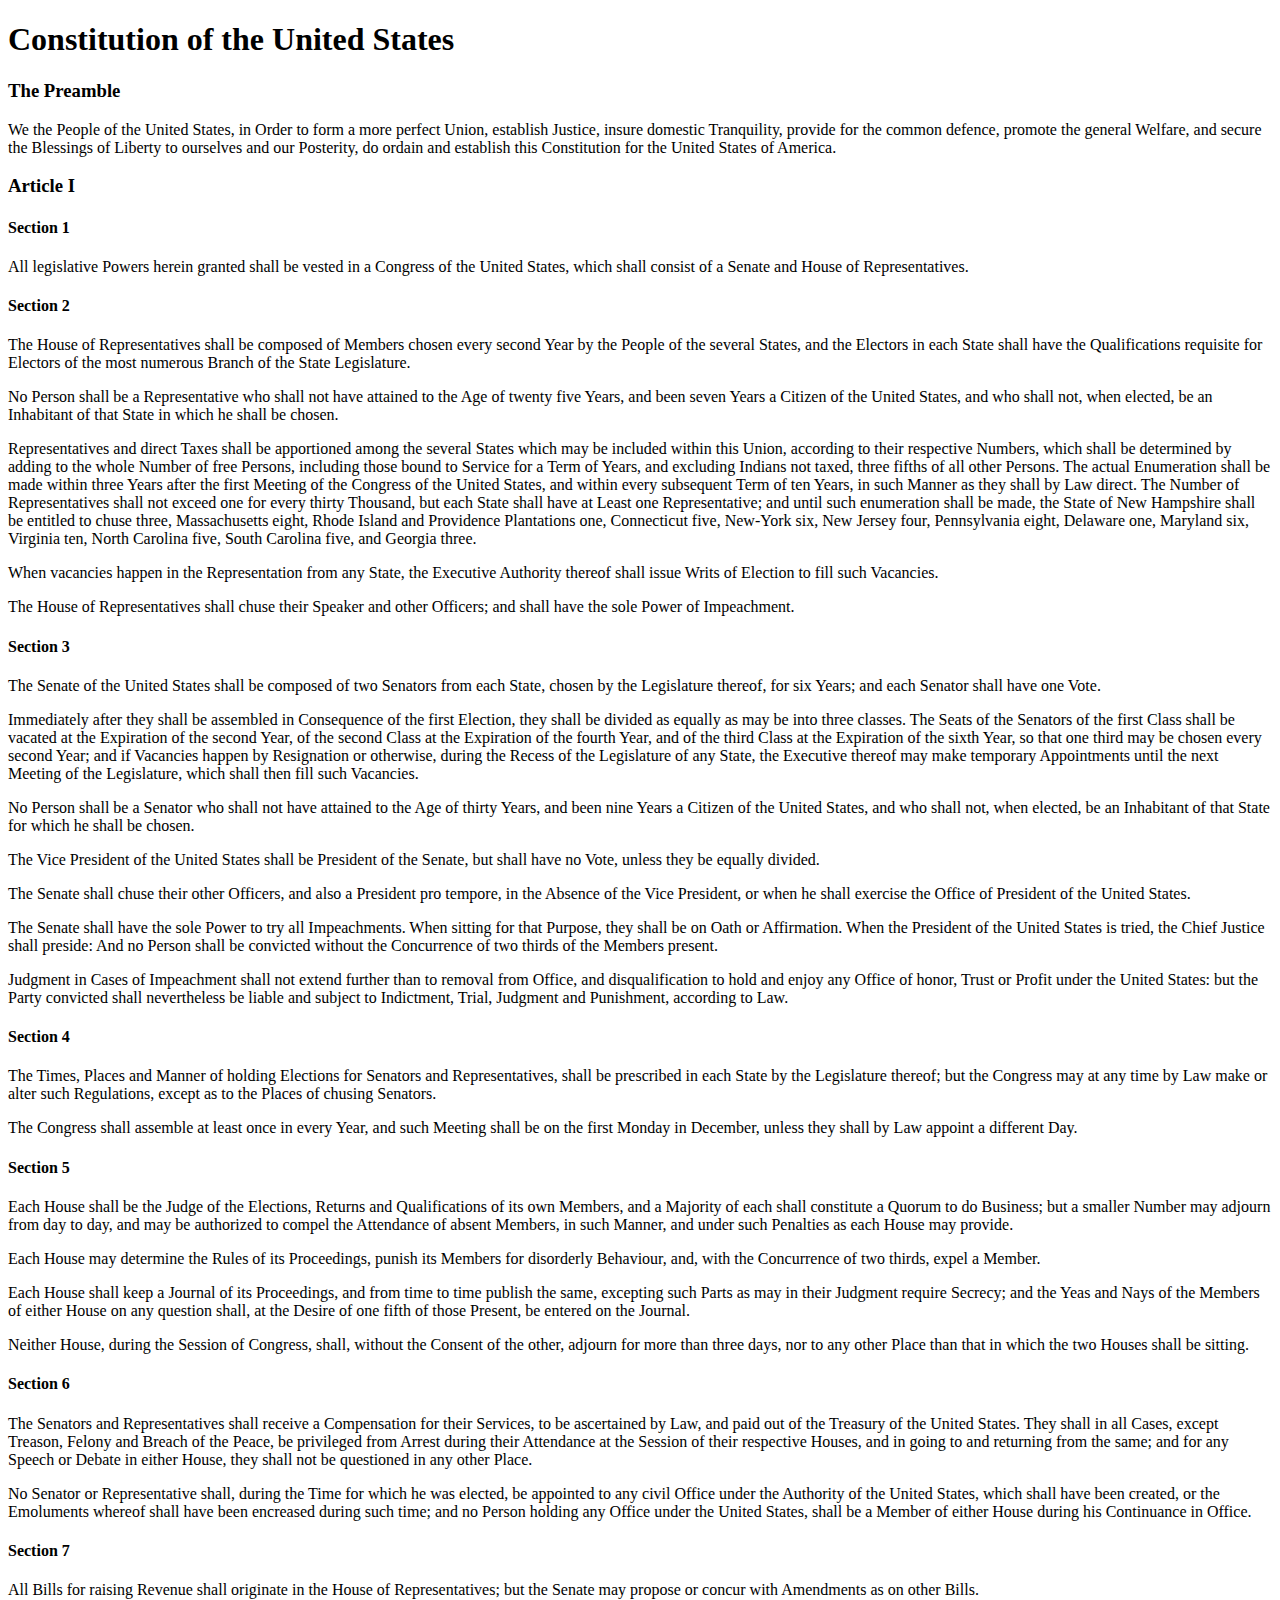
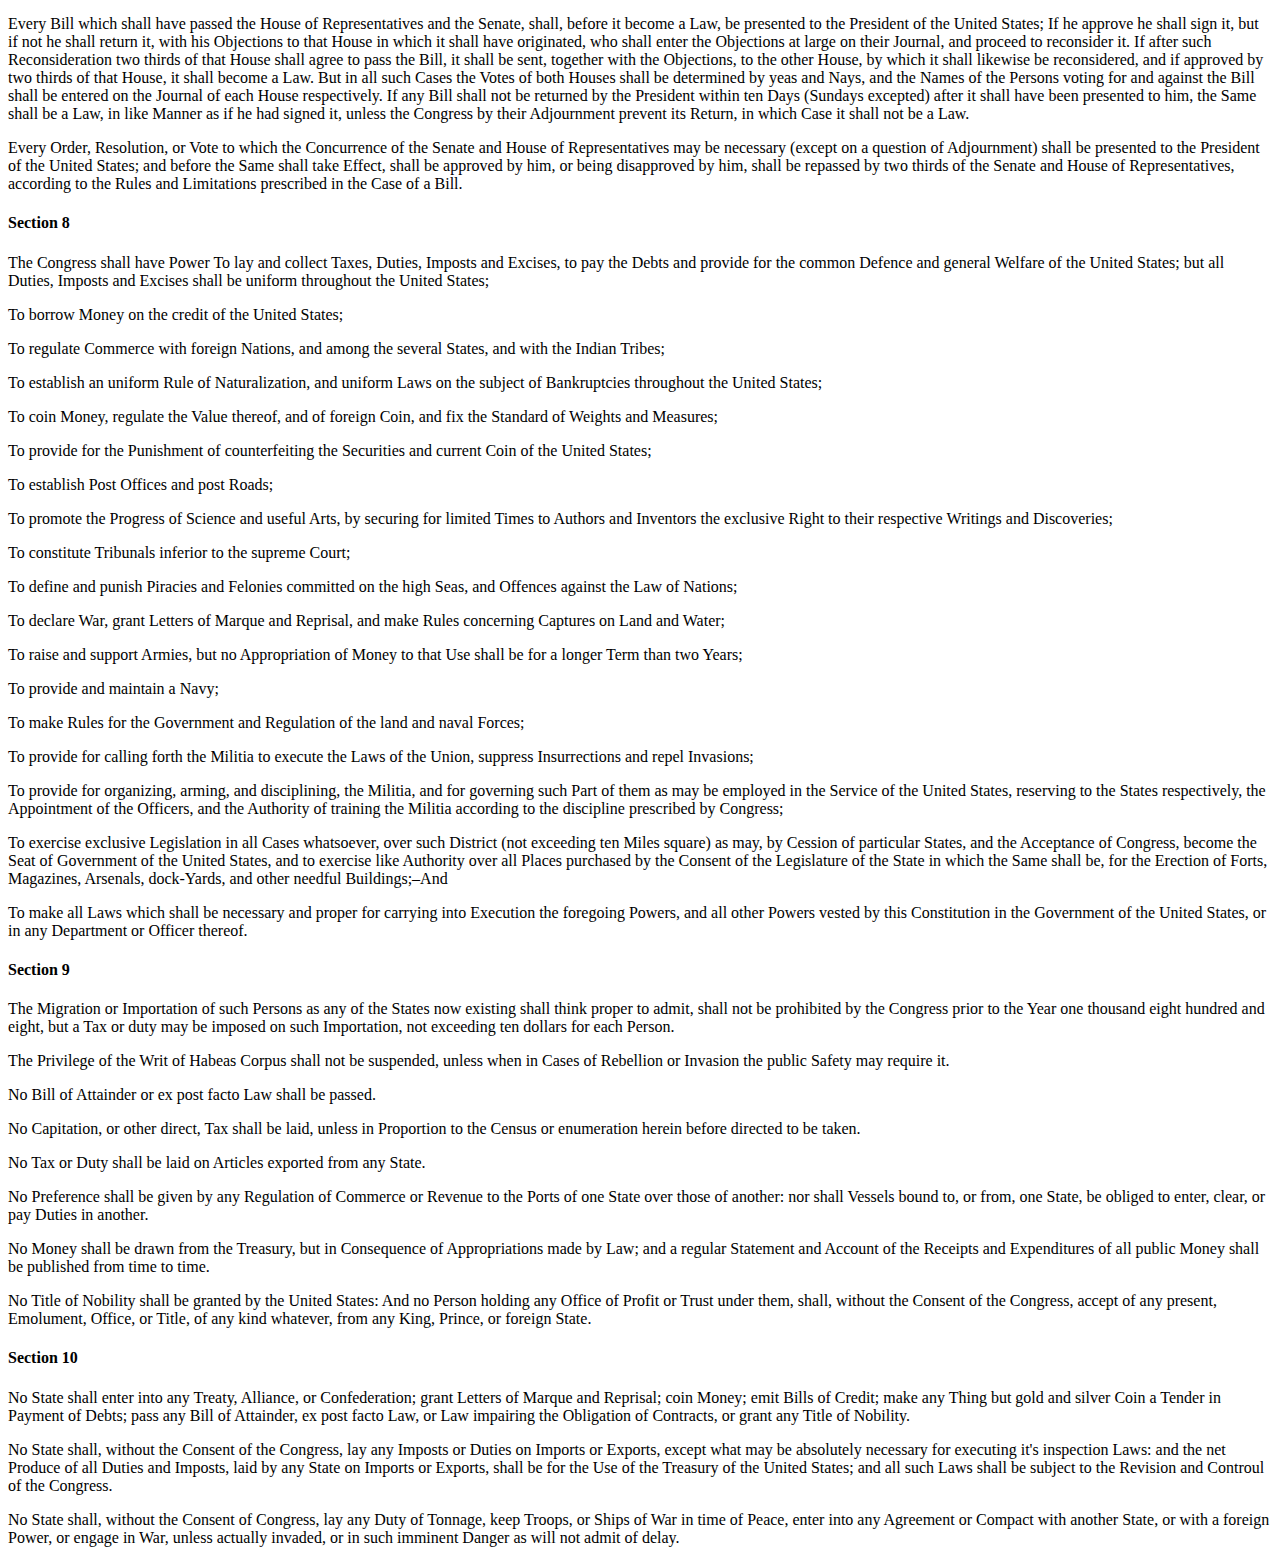
==== index.html @ 216c0b9e "the preamble and artical I added" ====
<!DOCTYPE html>
<html lang="en" dir="ltr">
    <head>
        <title>Group 8 - Lab 2</title>
        <meta charset='UTF-8'> 
        <meta name="viewport" content="width=device-width, initial-scale=1">
        <link href="styles.css" type="text/css" rel="stylesheet"/>
    </head>

    <body>
        <h1>Constitution of the United States</h1>
        <div>
            <h3>The Preamble</h3>
            <p>We the People of the United States, in Order to form a more perfect Union, establish Justice, 
                insure domestic Tranquility, provide for the common defence, promote the general Welfare, 
                and secure the Blessings of Liberty to ourselves and our Posterity, do ordain and establish this 
                Constitution for the United States of America.</p>
        </div>

        <div id="artical-1">
            <h3>Article I</h3>
            <h4>Section 1</h4>
            <p>All legislative Powers herein granted shall be vested in a Congress of the United States, 
                which shall consist of a Senate and House of Representatives.</p>
            <h4>Section 2</h4>
            <p>The House of Representatives shall be composed of Members chosen every second Year by the People of the several States,
                 and the Electors in each State shall have the Qualifications requisite for Electors of the most numerous Branch of the 
                 State Legislature.</p>
            <p>No Person shall be a Representative who shall not have attained to the Age of twenty five Years, and been seven Years a Citizen
                 of the United States, and who shall not, when elected, be an Inhabitant of that State in which he shall be chosen.</p>
            <p>Representatives and direct Taxes shall be apportioned among the several States which may be included within this Union, 
                according to their respective Numbers, which shall be determined by adding to the whole Number of free Persons,
                 including those bound to Service for a Term of Years, and excluding Indians not taxed, three fifths of all other Persons.
                  The actual Enumeration shall be made within three Years after the first Meeting of the Congress of the United States, 
                  and within every subsequent Term of ten Years, in such Manner as they shall by Law direct. 
                  The Number of Representatives shall not exceed one for every thirty Thousand, 
                  but each State shall have at Least one Representative; and until such enumeration shall be made,
                   the State of New Hampshire shall be entitled to chuse three, Massachusetts eight, 
                   Rhode Island and Providence Plantations one, Connecticut five, New-York six, New Jersey four, Pennsylvania eight, 
                   Delaware one, Maryland six, Virginia ten, North Carolina five, South Carolina five, and Georgia three.</p>
            <p>When vacancies happen in the Representation from any State, the Executive Authority thereof shall issue Writs of Election to fill such Vacancies.</p>
            <p>The House of Representatives shall chuse their Speaker and other Officers; and shall have the sole Power of Impeachment.</p>        
            <h4>Section 3</h4>
            <p>The Senate of the United States shall be composed of two Senators from each State, chosen by the Legislature thereof, for six Years; and each Senator shall have one Vote.</p>
            <p>Immediately after they shall be assembled in Consequence of the first Election, they shall be divided as equally as may be into three classes. 
                The Seats of the Senators of the first Class shall be vacated at the Expiration of the second Year, of the second Class at the Expiration of the fourth Year, and of the third Class at the Expiration of the sixth Year, so that one third may be chosen every second Year; and if Vacancies happen by Resignation or otherwise, during the Recess of the Legislature of any State, the Executive thereof may make temporary Appointments until the next Meeting of the Legislature, which shall then fill such Vacancies.</p>
            <p>No Person shall be a Senator who shall not have attained to the Age of thirty Years, and been nine Years a Citizen of the United States, and who shall not, when elected, 
                be an Inhabitant of that State for which he shall be chosen.</p>
            <p>The Vice President of the United States shall be President of the Senate, but shall have no Vote, unless they be equally divided.</p>
            <p>The Senate shall chuse their other Officers, and also a President pro tempore, in the Absence of the Vice President, or when he shall exercise the Office of President of the United States.</p>
            <p>The Senate shall have the sole Power to try all Impeachments. When sitting for that Purpose, they shall be on Oath or Affirmation. When the President of the United States is tried, the Chief Justice shall preside: And no Person shall be convicted without the Concurrence of two thirds of the Members present.</p>
            <p>Judgment in Cases of Impeachment shall not extend further than to removal from Office, and disqualification to hold and enjoy any Office of honor, Trust or Profit under the United States: but the Party convicted shall nevertheless be liable and subject to Indictment, Trial, Judgment and Punishment, according to Law.</p>
            <h4>Section 4</h4>
            <p>The Times, Places and Manner of holding Elections for Senators and Representatives, shall be prescribed in each State by the Legislature thereof; but the Congress may at any time by Law make or alter such Regulations, except as to the Places of chusing Senators.</p>
            <p>The Congress shall assemble at least once in every Year, and such Meeting shall be on the first Monday in December, unless they shall by Law appoint a different Day.</p>
            <h4>Section 5</h4>
            <p>Each House shall be the Judge of the Elections, Returns and Qualifications of its own Members, and a Majority of each shall constitute a Quorum to do Business; but a smaller Number may adjourn from day to day, and may be authorized to compel the Attendance of absent Members, in such Manner, and under such Penalties as each House may provide.</p>
            <p>Each House may determine the Rules of its Proceedings, punish its Members for disorderly Behaviour, and, with the Concurrence of two thirds, expel a Member.</p>
            <p>Each House shall keep a Journal of its Proceedings, and from time to time publish the same, excepting such Parts as may in their Judgment require Secrecy; and the Yeas and Nays of the Members of either House on any question shall, at the Desire of one fifth of those Present, be entered on the Journal.</p>
            <p>Neither House, during the Session of Congress, shall, without the Consent of the other, adjourn for more than three days, nor to any other Place than that in which the two Houses shall be sitting.</p>
            <h4>Section 6</h4>
            <p>The Senators and Representatives shall receive a Compensation for their Services, to be ascertained by Law, and paid out of the Treasury of the United States. They shall in all Cases, except Treason, Felony and Breach of the Peace, be privileged from Arrest during their Attendance at the Session of their respective Houses, and in going to and returning from the same; and for any Speech or Debate in either House, they shall not be questioned in any other Place.</p>
            <p>No Senator or Representative shall, during the Time for which he was elected, be appointed to any civil Office under the Authority of the United States, which shall have been created, or the Emoluments whereof shall have been encreased during such time; and no Person holding any Office under the United States, shall be a Member of either House during his Continuance in Office.</p>
            <h4>Section 7</h4>
            <p>All Bills for raising Revenue shall originate in the House of Representatives; but the Senate may propose or concur with Amendments as on other Bills.</p>
            <p>Every Bill which shall have passed the House of Representatives and the Senate, shall, before it become a Law, be presented to the President of the United States; If he approve he shall sign it, but if not he shall return it, with his Objections to that House in which it shall have originated, who shall enter the Objections at large on their Journal, and proceed to reconsider it. If after such Reconsideration two thirds of that House shall agree to pass the Bill, it shall be sent, together with the Objections, to the other House, by which it shall likewise be reconsidered, and if approved by two thirds of that House, it shall become a Law. But in all such Cases the Votes of both Houses shall be determined by yeas and Nays, and the Names of the Persons voting for and against the Bill shall be entered on the Journal of each House respectively. If any Bill shall not be returned by the President within ten Days (Sundays excepted) after it shall have been presented to him, the Same shall be a Law, in like Manner as if he had signed it, unless the Congress by their Adjournment prevent its Return, in which Case it shall not be a Law.</p>
            <p>Every Order, Resolution, or Vote to which the Concurrence of the Senate and House of Representatives may be necessary (except on a question of Adjournment) shall be presented to the President of the United States; and before the Same shall take Effect, shall be approved by him, or being disapproved by him, shall be repassed by two thirds of the Senate and House of Representatives, according to the Rules and Limitations prescribed in the Case of a Bill.</p>
            <h4>Section 8</h4>
            <p>The Congress shall have Power To lay and collect Taxes, Duties, Imposts and Excises, to pay the Debts and provide for the common Defence and general Welfare of the United States; but all Duties, Imposts and Excises shall be uniform throughout the United States;</p>
            <p>To borrow Money on the credit of the United States;</p>
            <p>To regulate Commerce with foreign Nations, and among the several States, and with the Indian Tribes;</p>
            <p>To establish an uniform Rule of Naturalization, and uniform Laws on the subject of Bankruptcies throughout the United States;</p>
            <p>To coin Money, regulate the Value thereof, and of foreign Coin, and fix the Standard of Weights and Measures;</p>
            <p>To provide for the Punishment of counterfeiting the Securities and current Coin of the United States;</p>
            <p>To establish Post Offices and post Roads;</p>
            <p>To promote the Progress of Science and useful Arts, by securing for limited Times to Authors and Inventors the exclusive Right to their respective Writings and Discoveries;</p>
            <p>To constitute Tribunals inferior to the supreme Court;</p>
            <p>To define and punish Piracies and Felonies committed on the high Seas, and Offences against the Law of Nations;</p>
            <p>To declare War, grant Letters of Marque and Reprisal, and make Rules concerning Captures on Land and Water;</p>
            <p>To raise and support Armies, but no Appropriation of Money to that Use shall be for a longer Term than two Years;</p>
            <p>To provide and maintain a Navy;</p>
            <p>To make Rules for the Government and Regulation of the land and naval Forces;</p>
            <p>To provide for calling forth the Militia to execute the Laws of the Union, suppress Insurrections and repel Invasions;</p>
            <p>To provide for organizing, arming, and disciplining, the Militia, and for governing such Part of them as may be employed in the Service of the United States, reserving to the States respectively, the Appointment of the Officers, and the Authority of training the Militia according to the discipline prescribed by Congress;</p>
            <p>To exercise exclusive Legislation in all Cases whatsoever, over such District (not exceeding ten Miles square) as may, by Cession of particular States, and the Acceptance of Congress, become the Seat of Government of the United States, and to exercise like Authority over all Places purchased by the Consent of the Legislature of the State in which the Same shall be, for the Erection of Forts, Magazines, Arsenals, dock-Yards, and other needful Buildings;–And</p>
            <p>To make all Laws which shall be necessary and proper for carrying into Execution the foregoing Powers, and all other Powers vested by this Constitution in the Government of the United States, or in any Department or Officer thereof.</p>
            <h4>Section 9</h4>
            <p>The Migration or Importation of such Persons as any of the States now existing shall think proper to admit, shall not be prohibited by the Congress prior to the Year one thousand eight hundred and eight, but a Tax or duty may be imposed on such Importation, not exceeding ten dollars for each Person.</p>
            <p>The Privilege of the Writ of Habeas Corpus shall not be suspended, unless when in Cases of Rebellion or Invasion the public Safety may require it.</p>
            <p>No Bill of Attainder or ex post facto Law shall be passed.</p>
            <p>No Capitation, or other direct, Tax shall be laid, unless in Proportion to the Census or enumeration herein before directed to be taken.</p>
            <p>No Tax or Duty shall be laid on Articles exported from any State.</p>
            <p>No Preference shall be given by any Regulation of Commerce or Revenue to the Ports of one State over those of another: nor shall Vessels bound to, or from, one State, be obliged to enter, clear, or pay Duties in another.</p>
            <p>No Money shall be drawn from the Treasury, but in Consequence of Appropriations made by Law; and a regular Statement and Account of the Receipts and Expenditures of all public Money shall be published from time to time.</p>
            <P>No Title of Nobility shall be granted by the United States: And no Person holding any Office of Profit or Trust under them, shall, without the Consent of the Congress, accept of any present, Emolument, Office, or Title, of any kind whatever, from any King, Prince, or foreign State.</P>
            <h4>Section 10</h4>
            <p>No State shall enter into any Treaty, Alliance, or Confederation; grant Letters of Marque and Reprisal; coin Money; emit Bills of Credit; make any Thing but gold and silver Coin a Tender in Payment of Debts; pass any Bill of Attainder, ex post facto Law, or Law impairing the Obligation of Contracts, or grant any Title of Nobility.</p>
            <p>No State shall, without the Consent of the Congress, lay any Imposts or Duties on Imports or Exports, except what may be absolutely necessary for executing it's inspection Laws: and the net Produce of all Duties and Imposts, laid by any State on Imports or Exports, shall be for the Use of the Treasury of the United States; and all such Laws shall be subject to the Revision and Controul of the Congress.</p>
            <p>No State shall, without the Consent of Congress, lay any Duty of Tonnage, keep Troops, or Ships of War in time of Peace, enter into any Agreement or Compact with another State, or with a foreign Power, or engage in War, unless actually invaded, or in such imminent Danger as will not admit of delay.</p>
            



        </div>
    </body>
</html>
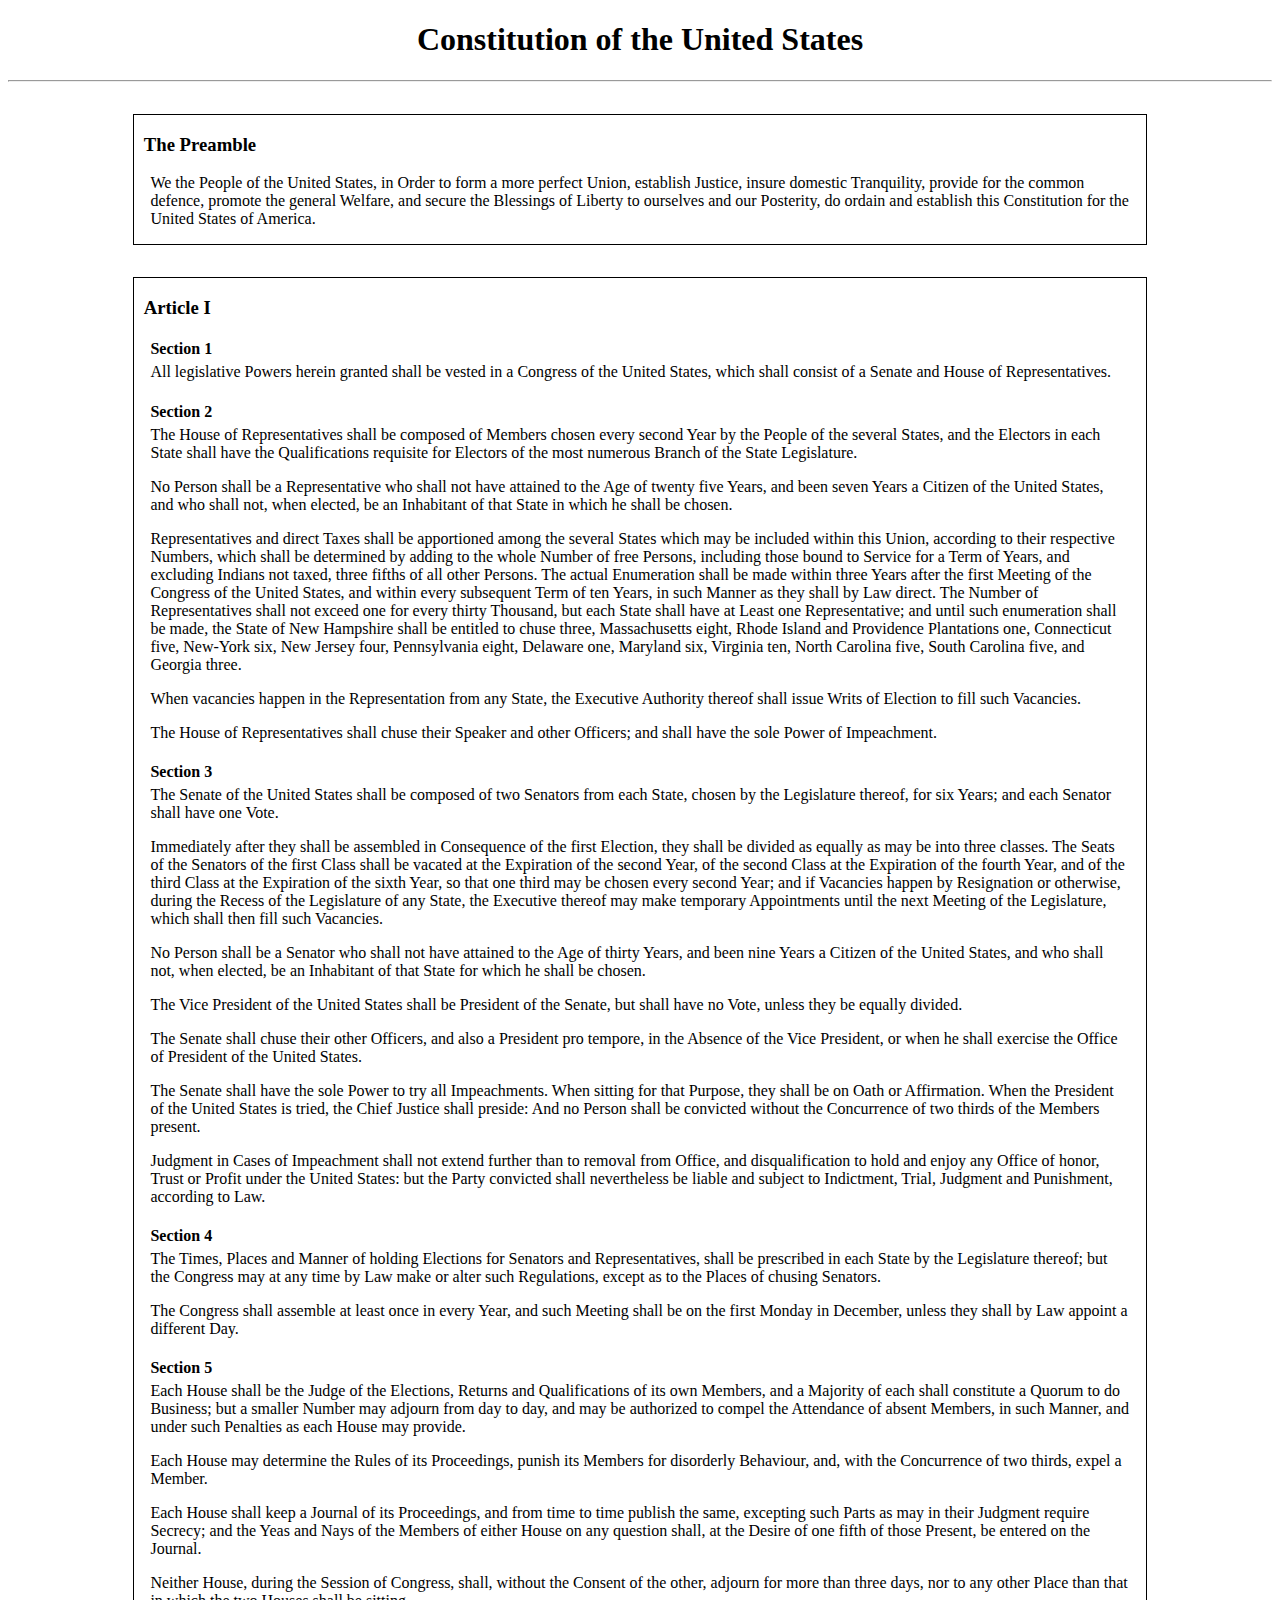
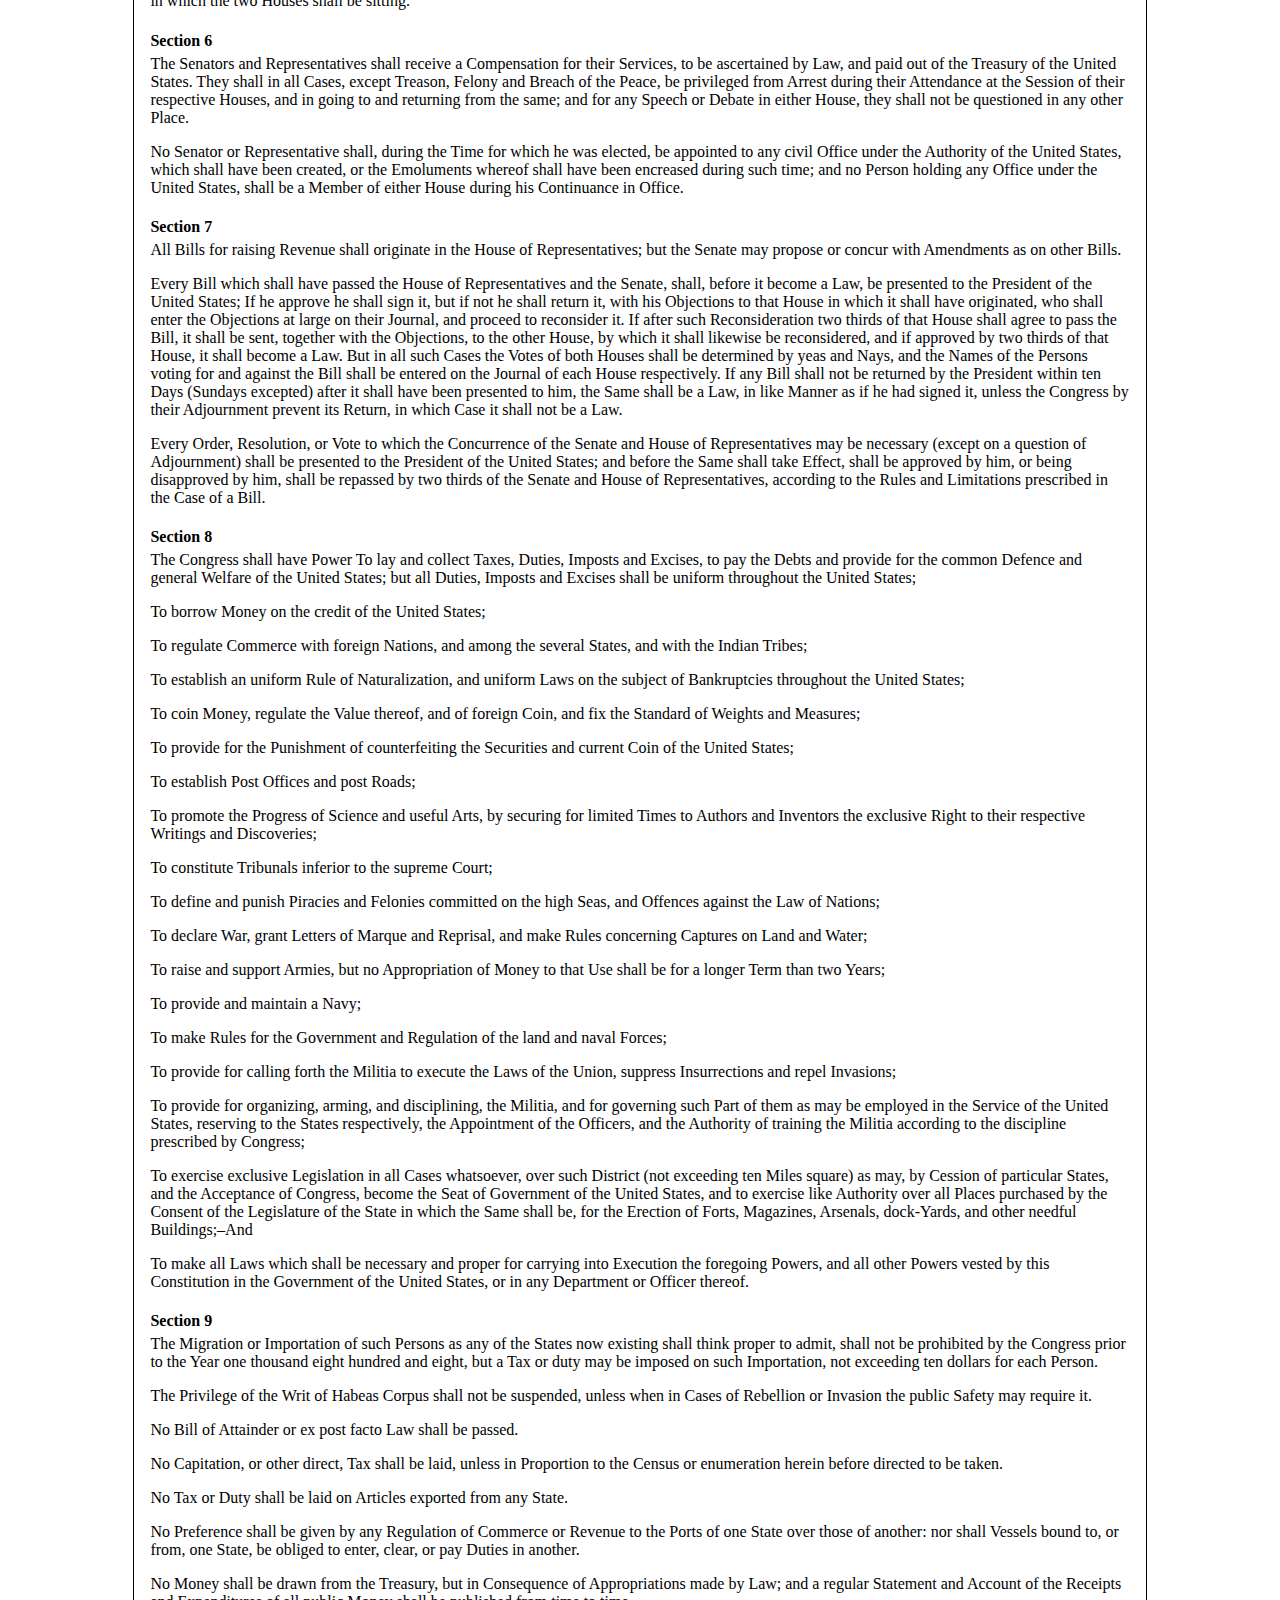
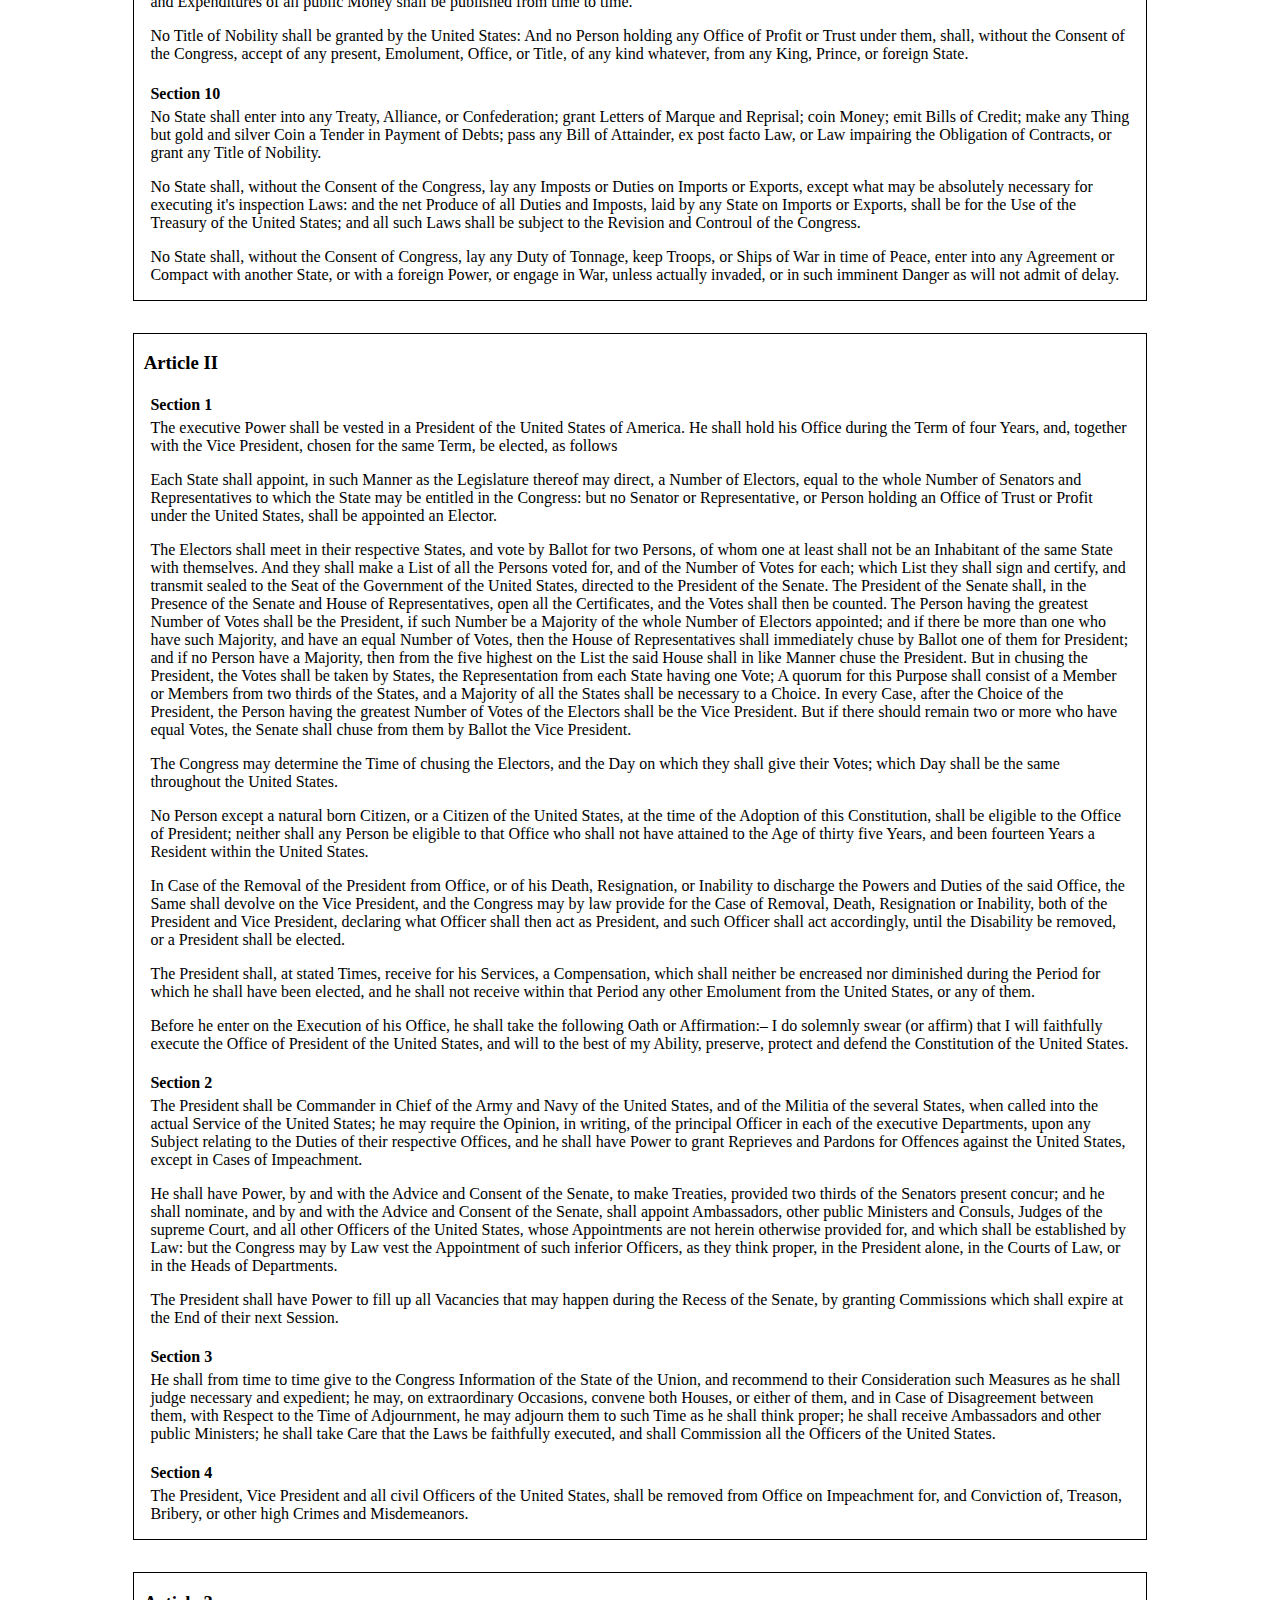
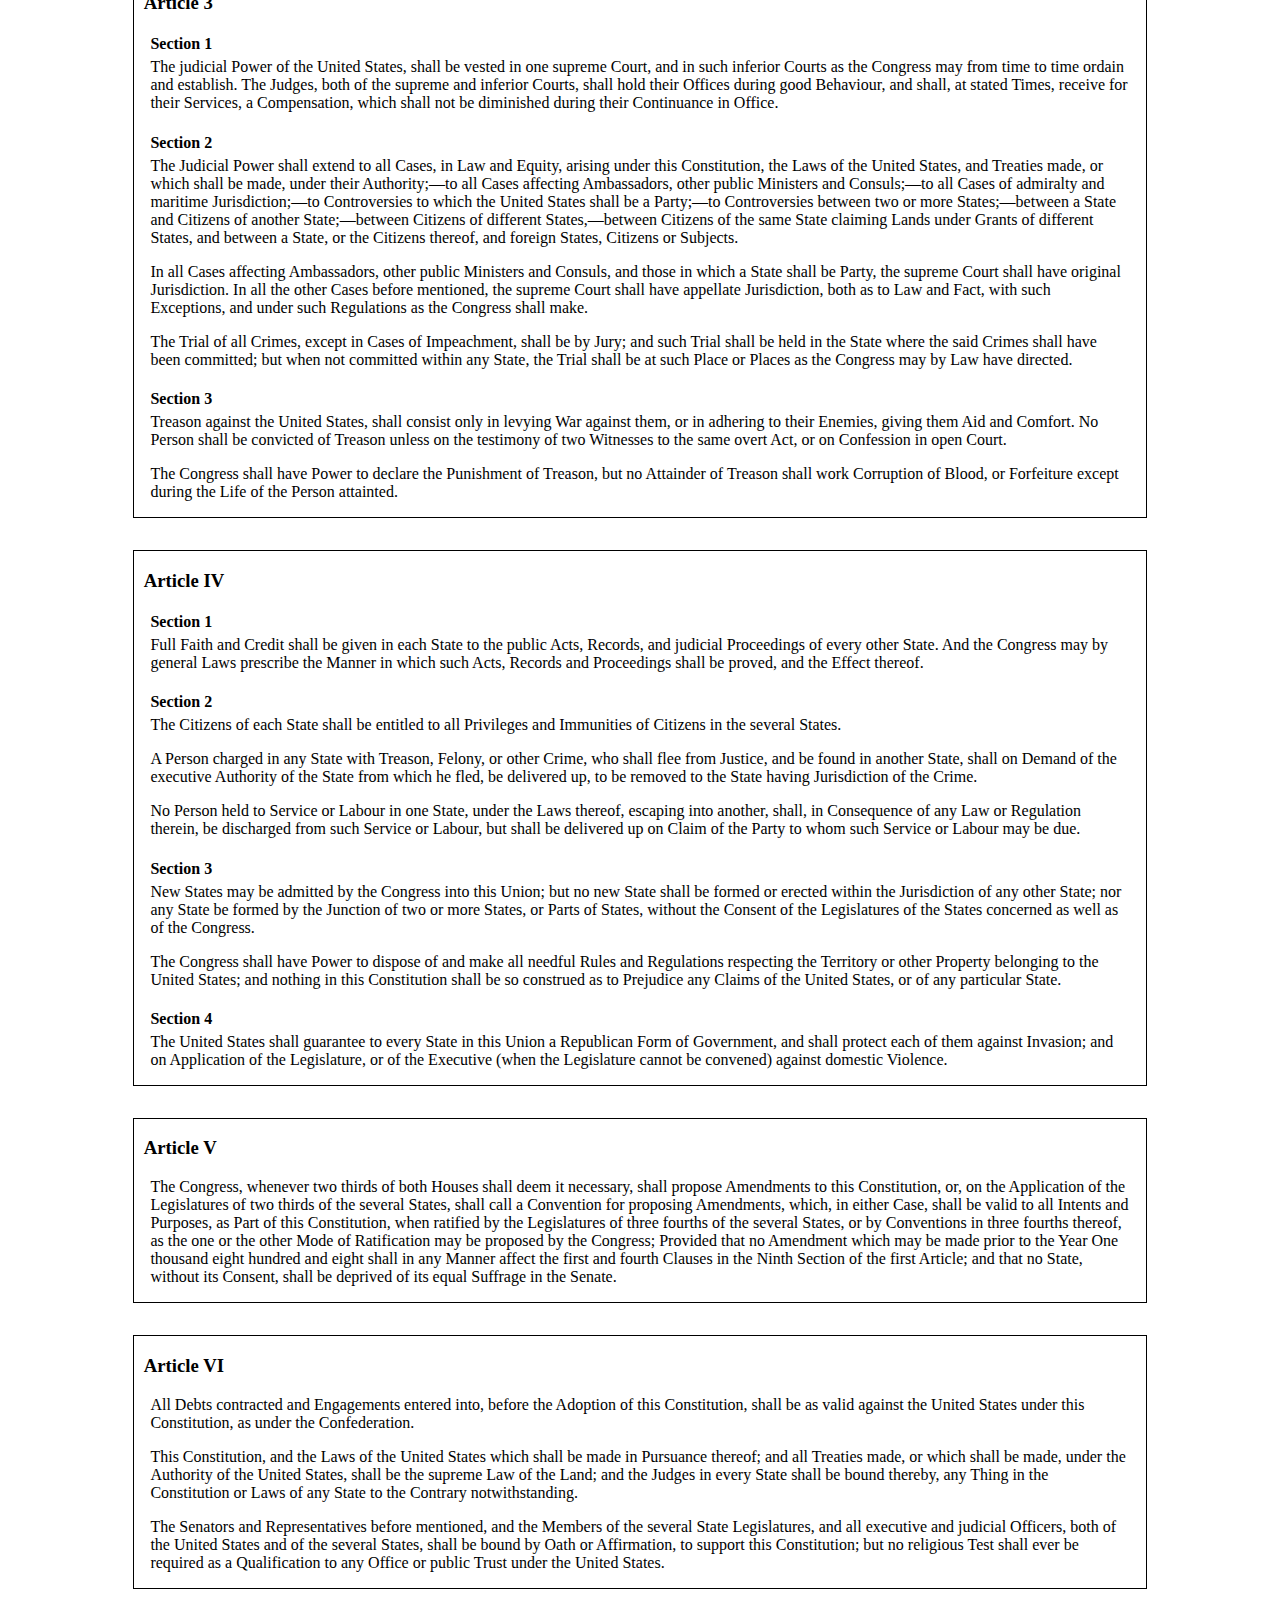
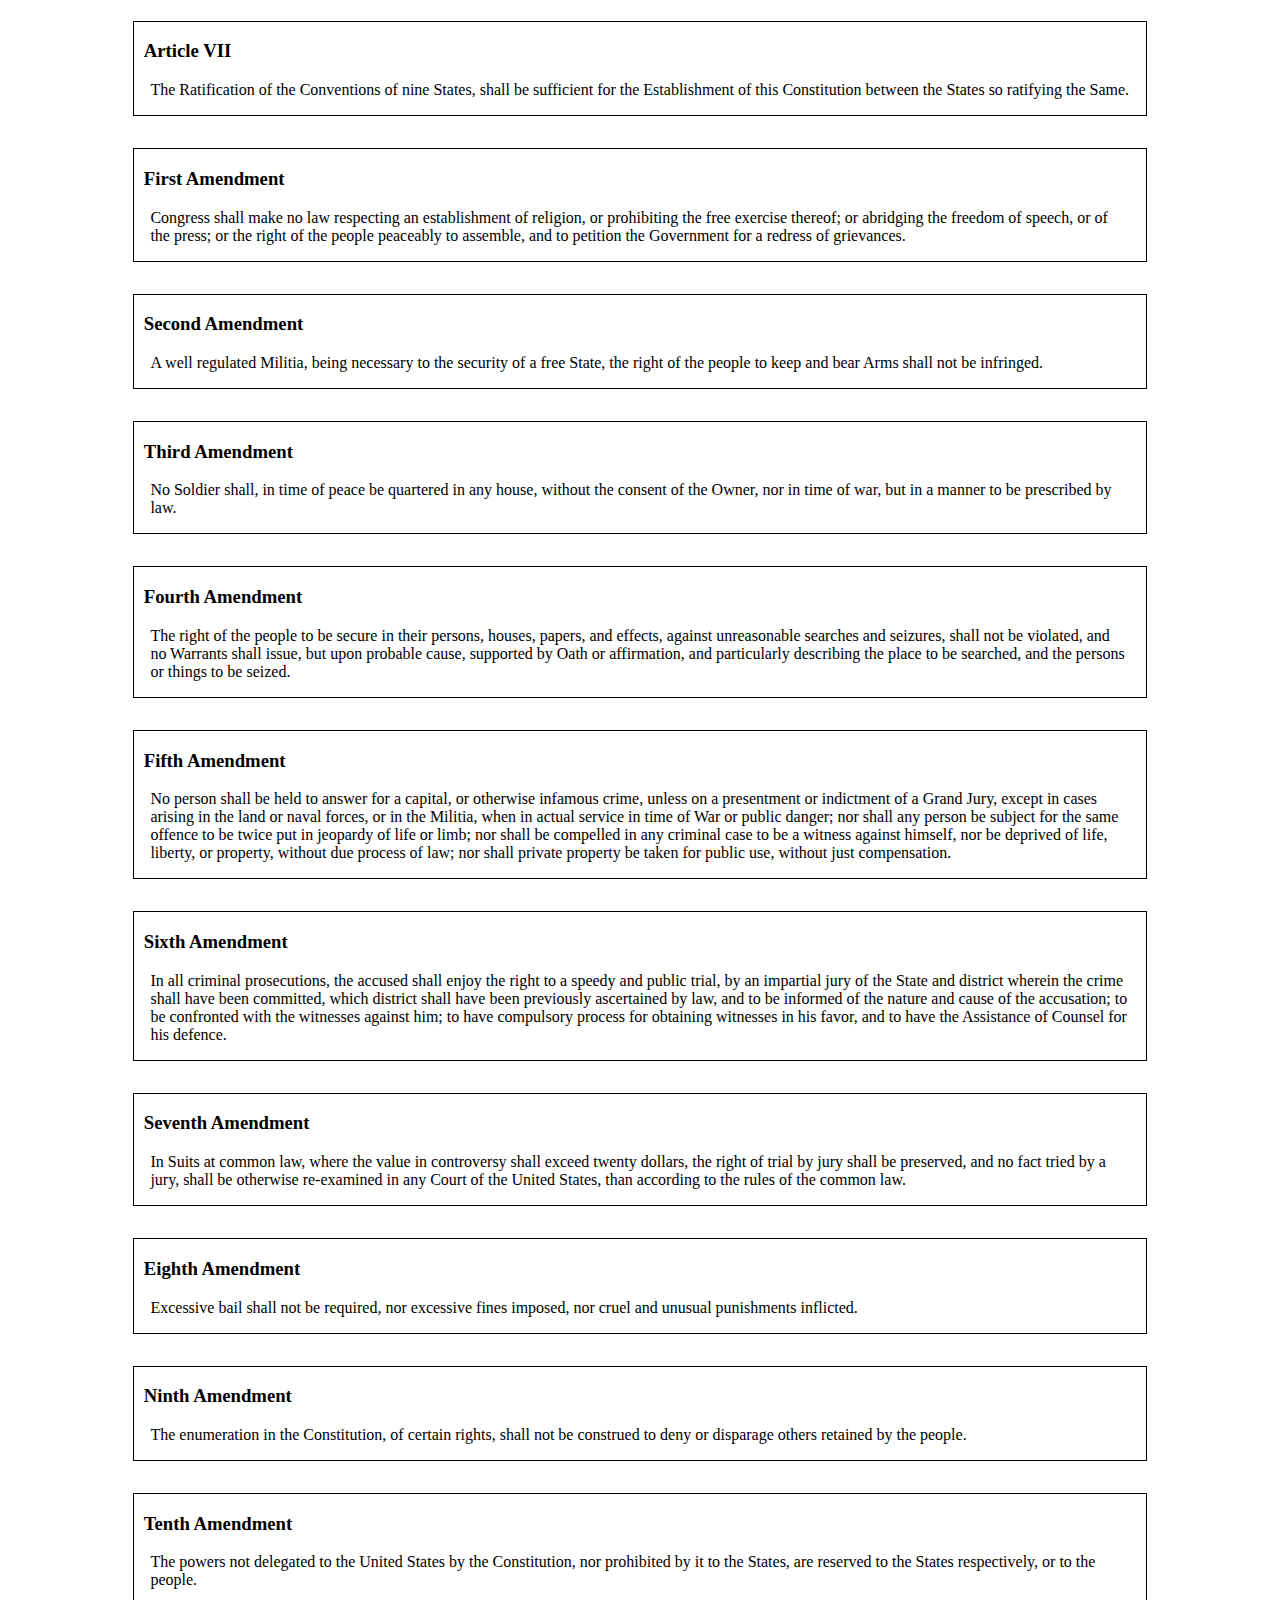
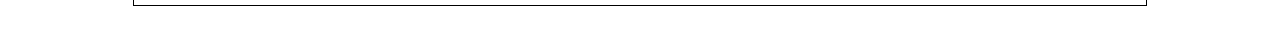
==== commit dfdeb0f4: "finished initializing the site" ====
--- a/index.html
+++ b/index.html
@@ -9,98 +9,214 @@
 
     <body>
         <h1>Constitution of the United States</h1>
-        <div>
-            <h3>The Preamble</h3>
-            <p>We the People of the United States, in Order to form a more perfect Union, establish Justice, 
-                insure domestic Tranquility, provide for the common defence, promote the general Welfare, 
-                and secure the Blessings of Liberty to ourselves and our Posterity, do ordain and establish this 
-                Constitution for the United States of America.</p>
+        <hr>
+        <div id="all-text">
+            <div class='contents'>
+                <h3>The Preamble</h3>
+                <p>We the People of the United States, in Order to form a more perfect Union, establish Justice, 
+                    insure domestic Tranquility, provide for the common defence, promote the general Welfare, 
+                    and secure the Blessings of Liberty to ourselves and our Posterity, do ordain and establish this 
+                    Constitution for the United States of America.</p>
+            </div>
+    
+            <div class='contents'>
+                <h3>Article I</h3>
+                <h4>Section 1</h4>
+                <p>All legislative Powers herein granted shall be vested in a Congress of the United States, 
+                    which shall consist of a Senate and House of Representatives.</p>
+                <h4>Section 2</h4>
+                <p>The House of Representatives shall be composed of Members chosen every second Year by the People of the several States,
+                     and the Electors in each State shall have the Qualifications requisite for Electors of the most numerous Branch of the 
+                     State Legislature.</p>
+                <p>No Person shall be a Representative who shall not have attained to the Age of twenty five Years, and been seven Years a Citizen
+                     of the United States, and who shall not, when elected, be an Inhabitant of that State in which he shall be chosen.</p>
+                <p>Representatives and direct Taxes shall be apportioned among the several States which may be included within this Union, 
+                    according to their respective Numbers, which shall be determined by adding to the whole Number of free Persons,
+                     including those bound to Service for a Term of Years, and excluding Indians not taxed, three fifths of all other Persons.
+                      The actual Enumeration shall be made within three Years after the first Meeting of the Congress of the United States, 
+                      and within every subsequent Term of ten Years, in such Manner as they shall by Law direct. 
+                      The Number of Representatives shall not exceed one for every thirty Thousand, 
+                      but each State shall have at Least one Representative; and until such enumeration shall be made,
+                       the State of New Hampshire shall be entitled to chuse three, Massachusetts eight, 
+                       Rhode Island and Providence Plantations one, Connecticut five, New-York six, New Jersey four, Pennsylvania eight, 
+                       Delaware one, Maryland six, Virginia ten, North Carolina five, South Carolina five, and Georgia three.</p>
+                <p>When vacancies happen in the Representation from any State, the Executive Authority thereof shall issue Writs of Election to fill such Vacancies.</p>
+                <p>The House of Representatives shall chuse their Speaker and other Officers; and shall have the sole Power of Impeachment.</p>        
+                <h4>Section 3</h4>
+                <p>The Senate of the United States shall be composed of two Senators from each State, chosen by the Legislature thereof, for six Years; and each Senator shall have one Vote.</p>
+                <p>Immediately after they shall be assembled in Consequence of the first Election, they shall be divided as equally as may be into three classes. 
+                    The Seats of the Senators of the first Class shall be vacated at the Expiration of the second Year, of the second Class at the Expiration of the fourth Year, and of the third Class at the Expiration of the sixth Year, so that one third may be chosen every second Year; and if Vacancies happen by Resignation or otherwise, during the Recess of the Legislature of any State, the Executive thereof may make temporary Appointments until the next Meeting of the Legislature, which shall then fill such Vacancies.</p>
+                <p>No Person shall be a Senator who shall not have attained to the Age of thirty Years, and been nine Years a Citizen of the United States, and who shall not, when elected, 
+                    be an Inhabitant of that State for which he shall be chosen.</p>
+                <p>The Vice President of the United States shall be President of the Senate, but shall have no Vote, unless they be equally divided.</p>
+                <p>The Senate shall chuse their other Officers, and also a President pro tempore, in the Absence of the Vice President, or when he shall exercise the Office of President of the United States.</p>
+                <p>The Senate shall have the sole Power to try all Impeachments. When sitting for that Purpose, they shall be on Oath or Affirmation. When the President of the United States is tried, the Chief Justice shall preside: And no Person shall be convicted without the Concurrence of two thirds of the Members present.</p>
+                <p>Judgment in Cases of Impeachment shall not extend further than to removal from Office, and disqualification to hold and enjoy any Office of honor, Trust or Profit under the United States: but the Party convicted shall nevertheless be liable and subject to Indictment, Trial, Judgment and Punishment, according to Law.</p>
+                <h4>Section 4</h4>
+                <p>The Times, Places and Manner of holding Elections for Senators and Representatives, shall be prescribed in each State by the Legislature thereof; but the Congress may at any time by Law make or alter such Regulations, except as to the Places of chusing Senators.</p>
+                <p>The Congress shall assemble at least once in every Year, and such Meeting shall be on the first Monday in December, unless they shall by Law appoint a different Day.</p>
+                <h4>Section 5</h4>
+                <p>Each House shall be the Judge of the Elections, Returns and Qualifications of its own Members, and a Majority of each shall constitute a Quorum to do Business; but a smaller Number may adjourn from day to day, and may be authorized to compel the Attendance of absent Members, in such Manner, and under such Penalties as each House may provide.</p>
+                <p>Each House may determine the Rules of its Proceedings, punish its Members for disorderly Behaviour, and, with the Concurrence of two thirds, expel a Member.</p>
+                <p>Each House shall keep a Journal of its Proceedings, and from time to time publish the same, excepting such Parts as may in their Judgment require Secrecy; and the Yeas and Nays of the Members of either House on any question shall, at the Desire of one fifth of those Present, be entered on the Journal.</p>
+                <p>Neither House, during the Session of Congress, shall, without the Consent of the other, adjourn for more than three days, nor to any other Place than that in which the two Houses shall be sitting.</p>
+                <h4>Section 6</h4>
+                <p>The Senators and Representatives shall receive a Compensation for their Services, to be ascertained by Law, and paid out of the Treasury of the United States. They shall in all Cases, except Treason, Felony and Breach of the Peace, be privileged from Arrest during their Attendance at the Session of their respective Houses, and in going to and returning from the same; and for any Speech or Debate in either House, they shall not be questioned in any other Place.</p>
+                <p>No Senator or Representative shall, during the Time for which he was elected, be appointed to any civil Office under the Authority of the United States, which shall have been created, or the Emoluments whereof shall have been encreased during such time; and no Person holding any Office under the United States, shall be a Member of either House during his Continuance in Office.</p>
+                <h4>Section 7</h4>
+                <p>All Bills for raising Revenue shall originate in the House of Representatives; but the Senate may propose or concur with Amendments as on other Bills.</p>
+                <p>Every Bill which shall have passed the House of Representatives and the Senate, shall, before it become a Law, be presented to the President of the United States; If he approve he shall sign it, but if not he shall return it, with his Objections to that House in which it shall have originated, who shall enter the Objections at large on their Journal, and proceed to reconsider it. If after such Reconsideration two thirds of that House shall agree to pass the Bill, it shall be sent, together with the Objections, to the other House, by which it shall likewise be reconsidered, and if approved by two thirds of that House, it shall become a Law. But in all such Cases the Votes of both Houses shall be determined by yeas and Nays, and the Names of the Persons voting for and against the Bill shall be entered on the Journal of each House respectively. If any Bill shall not be returned by the President within ten Days (Sundays excepted) after it shall have been presented to him, the Same shall be a Law, in like Manner as if he had signed it, unless the Congress by their Adjournment prevent its Return, in which Case it shall not be a Law.</p>
+                <p>Every Order, Resolution, or Vote to which the Concurrence of the Senate and House of Representatives may be necessary (except on a question of Adjournment) shall be presented to the President of the United States; and before the Same shall take Effect, shall be approved by him, or being disapproved by him, shall be repassed by two thirds of the Senate and House of Representatives, according to the Rules and Limitations prescribed in the Case of a Bill.</p>
+                <h4>Section 8</h4>
+                <p>The Congress shall have Power To lay and collect Taxes, Duties, Imposts and Excises, to pay the Debts and provide for the common Defence and general Welfare of the United States; but all Duties, Imposts and Excises shall be uniform throughout the United States;</p>
+                <p>To borrow Money on the credit of the United States;</p>
+                <p>To regulate Commerce with foreign Nations, and among the several States, and with the Indian Tribes;</p>
+                <p>To establish an uniform Rule of Naturalization, and uniform Laws on the subject of Bankruptcies throughout the United States;</p>
+                <p>To coin Money, regulate the Value thereof, and of foreign Coin, and fix the Standard of Weights and Measures;</p>
+                <p>To provide for the Punishment of counterfeiting the Securities and current Coin of the United States;</p>
+                <p>To establish Post Offices and post Roads;</p>
+                <p>To promote the Progress of Science and useful Arts, by securing for limited Times to Authors and Inventors the exclusive Right to their respective Writings and Discoveries;</p>
+                <p>To constitute Tribunals inferior to the supreme Court;</p>
+                <p>To define and punish Piracies and Felonies committed on the high Seas, and Offences against the Law of Nations;</p>
+                <p>To declare War, grant Letters of Marque and Reprisal, and make Rules concerning Captures on Land and Water;</p>
+                <p>To raise and support Armies, but no Appropriation of Money to that Use shall be for a longer Term than two Years;</p>
+                <p>To provide and maintain a Navy;</p>
+                <p>To make Rules for the Government and Regulation of the land and naval Forces;</p>
+                <p>To provide for calling forth the Militia to execute the Laws of the Union, suppress Insurrections and repel Invasions;</p>
+                <p>To provide for organizing, arming, and disciplining, the Militia, and for governing such Part of them as may be employed in the Service of the United States, reserving to the States respectively, the Appointment of the Officers, and the Authority of training the Militia according to the discipline prescribed by Congress;</p>
+                <p>To exercise exclusive Legislation in all Cases whatsoever, over such District (not exceeding ten Miles square) as may, by Cession of particular States, and the Acceptance of Congress, become the Seat of Government of the United States, and to exercise like Authority over all Places purchased by the Consent of the Legislature of the State in which the Same shall be, for the Erection of Forts, Magazines, Arsenals, dock-Yards, and other needful Buildings;–And</p>
+                <p>To make all Laws which shall be necessary and proper for carrying into Execution the foregoing Powers, and all other Powers vested by this Constitution in the Government of the United States, or in any Department or Officer thereof.</p>
+                <h4>Section 9</h4>
+                <p>The Migration or Importation of such Persons as any of the States now existing shall think proper to admit, shall not be prohibited by the Congress prior to the Year one thousand eight hundred and eight, but a Tax or duty may be imposed on such Importation, not exceeding ten dollars for each Person.</p>
+                <p>The Privilege of the Writ of Habeas Corpus shall not be suspended, unless when in Cases of Rebellion or Invasion the public Safety may require it.</p>
+                <p>No Bill of Attainder or ex post facto Law shall be passed.</p>
+                <p>No Capitation, or other direct, Tax shall be laid, unless in Proportion to the Census or enumeration herein before directed to be taken.</p>
+                <p>No Tax or Duty shall be laid on Articles exported from any State.</p>
+                <p>No Preference shall be given by any Regulation of Commerce or Revenue to the Ports of one State over those of another: nor shall Vessels bound to, or from, one State, be obliged to enter, clear, or pay Duties in another.</p>
+                <p>No Money shall be drawn from the Treasury, but in Consequence of Appropriations made by Law; and a regular Statement and Account of the Receipts and Expenditures of all public Money shall be published from time to time.</p>
+                <P>No Title of Nobility shall be granted by the United States: And no Person holding any Office of Profit or Trust under them, shall, without the Consent of the Congress, accept of any present, Emolument, Office, or Title, of any kind whatever, from any King, Prince, or foreign State.</P>
+                <h4>Section 10</h4>
+                <p>No State shall enter into any Treaty, Alliance, or Confederation; grant Letters of Marque and Reprisal; coin Money; emit Bills of Credit; make any Thing but gold and silver Coin a Tender in Payment of Debts; pass any Bill of Attainder, ex post facto Law, or Law impairing the Obligation of Contracts, or grant any Title of Nobility.</p>
+                <p>No State shall, without the Consent of the Congress, lay any Imposts or Duties on Imports or Exports, except what may be absolutely necessary for executing it's inspection Laws: and the net Produce of all Duties and Imposts, laid by any State on Imports or Exports, shall be for the Use of the Treasury of the United States; and all such Laws shall be subject to the Revision and Controul of the Congress.</p>
+                <p>No State shall, without the Consent of Congress, lay any Duty of Tonnage, keep Troops, or Ships of War in time of Peace, enter into any Agreement or Compact with another State, or with a foreign Power, or engage in War, unless actually invaded, or in such imminent Danger as will not admit of delay.</p>
+            </div>
+    
+            <div class='contents'>
+                <h3>Article II</h3>
+                <h4>Section 1</h4>
+                <p>The executive Power shall be vested in a President of the United States of America. He shall hold his Office during the Term of four Years, and, together with the Vice President, chosen for the same Term, be elected, as follows</p>
+                <p>Each State shall appoint, in such Manner as the Legislature thereof may direct, a Number of Electors, equal to the whole Number of Senators and Representatives to which the State may be entitled in the Congress: but no Senator or Representative, or Person holding an Office of Trust or Profit under the United States, shall be appointed an Elector.</p>
+                <p>The Electors shall meet in their respective States, and vote by Ballot for two Persons, of whom one at least shall not be an Inhabitant of the same State with themselves. And they shall make a List of all the Persons voted for, and of the Number of Votes for each; which List they shall sign and certify, and transmit sealed to the Seat of the Government of the United States, directed to the President of the Senate. The President of the Senate shall, in the Presence of the Senate and House of Representatives, open all the Certificates, and the Votes shall then be counted. The Person having the greatest Number of Votes shall be the President, if such Number be a Majority of the whole Number of Electors appointed; and if there be more than one who have such Majority, and have an equal Number of Votes, then the House of Representatives shall immediately chuse by Ballot one of them for President; and if no Person have a Majority, then from the five highest on the List the said House shall in like Manner chuse the President. But in chusing the President, the Votes shall be taken by States, the Representation from each State having one Vote; A quorum for this Purpose shall consist of a Member or Members from two thirds of the States, and a Majority of all the States shall be necessary to a Choice. In every Case, after the Choice of the President, the Person having the greatest Number of Votes of the Electors shall be the Vice President. But if there should remain two or more who have equal Votes, the Senate shall chuse from them by Ballot the Vice President.</p>
+                <p>The Congress may determine the Time of chusing the Electors, and the Day on which they shall give their Votes; which Day shall be the same throughout the United States.</p>
+                <p>No Person except a natural born Citizen, or a Citizen of the United States, at the time of the Adoption of this Constitution, shall be eligible to the Office of President; neither shall any Person be eligible to that Office who shall not have attained to the Age of thirty five Years, and been fourteen Years a Resident within the United States.</p>
+                <p>In Case of the Removal of the President from Office, or of his Death, Resignation, or Inability to discharge the Powers and Duties of the said Office, the Same shall devolve on the Vice President, and the Congress may by law provide for the Case of Removal, Death, Resignation or Inability, both of the President and Vice President, declaring what Officer shall then act as President, and such Officer shall act accordingly, until the Disability be removed, or a President shall be elected.</p>
+                <p>The President shall, at stated Times, receive for his Services, a Compensation, which shall neither be encreased nor diminished during the Period for which he shall have been elected, and he shall not receive within that Period any other Emolument from the United States, or any of them.</p>
+                <p>Before he enter on the Execution of his Office, he shall take the following Oath or Affirmation:– I do solemnly swear (or affirm) that I will faithfully execute the Office of President of the United States, and will to the best of my Ability, preserve, protect and defend the Constitution of the United States.</p>
+                <h4>Section 2</h4>
+                <p>The President shall be Commander in Chief of the Army and Navy of the United States, and of the Militia of the several States, when called into the actual Service of the United States; he may require the Opinion, in writing, of the principal Officer in each of the executive Departments, upon any Subject relating to the Duties of their respective Offices, and he shall have Power to grant Reprieves and Pardons for Offences against the United States, except in Cases of Impeachment.</p>
+                <p>He shall have Power, by and with the Advice and Consent of the Senate, to make Treaties, provided two thirds of the Senators present concur; and he shall nominate, and by and with the Advice and Consent of the Senate, shall appoint Ambassadors, other public Ministers and Consuls, Judges of the supreme Court, and all other Officers of the United States, whose Appointments are not herein otherwise provided for, and which shall be established by Law: but the Congress may by Law vest the Appointment of such inferior Officers, as they think proper, in the President alone, in the Courts of Law, or in the Heads of Departments.</p>
+                <p>The President shall have Power to fill up all Vacancies that may happen during the Recess of the Senate, by granting Commissions which shall expire at the End of their next Session.</p>
+                <h4>Section 3</h4>
+                <p>He shall from time to time give to the Congress Information of the State of the Union, and recommend to their Consideration such Measures as he shall judge necessary and expedient; he may, on extraordinary Occasions, convene both Houses, or either of them, and in Case of Disagreement between them, with Respect to the Time of Adjournment, he may adjourn them to such Time as he shall think proper; he shall receive Ambassadors and other public Ministers; he shall take Care that the Laws be faithfully executed, and shall Commission all the Officers of the United States.</p>
+                <h4>Section 4</h4>
+                <p>The President, Vice President and all civil Officers of the United States, shall be removed from Office on Impeachment for, and Conviction of, Treason, Bribery, or other high Crimes and Misdemeanors.</p>
+            </div>
+    
+            <div class='contents'>
+                <h3>Article 3</h3>
+                <h4>Section 1</h4>
+                <p>The judicial Power of the United States, shall be vested in one supreme Court, and in such inferior Courts as the Congress may from time to time ordain and establish. The Judges, both of the supreme and inferior Courts, shall hold their Offices during good Behaviour, and shall, at stated Times, receive for their Services, a Compensation, which shall not be diminished during their Continuance in Office.</p>
+                <h4>Section 2</h4>
+                <p>The Judicial Power shall extend to all Cases, in Law and Equity, arising under this Constitution, the Laws of the United States, and Treaties made, or which shall be made, under their Authority;—to all Cases affecting Ambassadors, other public Ministers and Consuls;—to all Cases of admiralty and maritime Jurisdiction;—to Controversies to which the United States shall be a Party;—to Controversies between two or more States;—between a State and Citizens of another State;—between Citizens of different States,—between Citizens of the same State claiming Lands under Grants of different States, and between a State, or the Citizens thereof, and foreign States, Citizens or Subjects.</p>
+                <p>In all Cases affecting Ambassadors, other public Ministers and Consuls, and those in which a State shall be Party, the supreme Court shall have original Jurisdiction. In all the other Cases before mentioned, the supreme Court shall have appellate Jurisdiction, both as to Law and Fact, with such Exceptions, and under such Regulations as the Congress shall make.</p>
+                <p>The Trial of all Crimes, except in Cases of Impeachment, shall be by Jury; and such Trial shall be held in the State where the said Crimes shall have been committed; but when not committed within any State, the Trial shall be at such Place or Places as the Congress may by Law have directed.</p>
+                <h4>Section 3</h4>
+                <p>Treason against the United States, shall consist only in levying War against them, or in adhering to their Enemies, giving them Aid and Comfort. No Person shall be convicted of Treason unless on the testimony of two Witnesses to the same overt Act, or on Confession in open Court.</p>
+                <p>The Congress shall have Power to declare the Punishment of Treason, but no Attainder of Treason shall work Corruption of Blood, or Forfeiture except during the Life of the Person attainted.</p>
+            </div>
+    
+            <div class='contents'>
+                <h3>Article IV</h3>
+                <h4>Section 1</h4>
+                <p>Full Faith and Credit shall be given in each State to the public Acts, Records, and judicial Proceedings of every other State. And the Congress may by general Laws prescribe the Manner in which such Acts, Records and Proceedings shall be proved, and the Effect thereof.</p>
+                <h4>Section 2</h4>
+                <p>The Citizens of each State shall be entitled to all Privileges and Immunities of Citizens in the several States.</p>
+                <p>A Person charged in any State with Treason, Felony, or other Crime, who shall flee from Justice, and be found in another State, shall on Demand of the executive Authority of the State from which he fled, be delivered up, to be removed to the State having Jurisdiction of the Crime.</p>
+                <p>No Person held to Service or Labour in one State, under the Laws thereof, escaping into another, shall, in Consequence of any Law or Regulation therein, be discharged from such Service or Labour, but shall be delivered up on Claim of the Party to whom such Service or Labour may be due.</p>
+                <h4>Section 3</h4>
+                <p>New States may be admitted by the Congress into this Union; but no new State shall be formed or erected within the Jurisdiction of any other State; nor any State be formed by the Junction of two or more States, or Parts of States, without the Consent of the Legislatures of the States concerned as well as of the Congress.</p>
+                <p>The Congress shall have Power to dispose of and make all needful Rules and Regulations respecting the Territory or other Property belonging to the United States; and nothing in this Constitution shall be so construed as to Prejudice any Claims of the United States, or of any particular State.</p>
+                <h4>Section 4</h4>
+                <p>The United States shall guarantee to every State in this Union a Republican Form of Government, and shall protect each of them against Invasion; and on Application of the Legislature, or of the Executive (when the Legislature cannot be convened) against domestic Violence.</p>
+            </div>
+    
+            <div class='contents'>
+                <h3>Article V</h3>
+                <p>The Congress, whenever two thirds of both Houses shall deem it necessary, shall propose Amendments to this Constitution, or, on the Application of the Legislatures of two thirds of the several States, shall call a Convention for proposing Amendments, which, in either Case, shall be valid to all Intents and Purposes, as Part of this Constitution, when ratified by the Legislatures of three fourths of the several States, or by Conventions in three fourths thereof, as the one or the other Mode of Ratification may be proposed by the Congress; Provided that no Amendment which may be made prior to the Year One thousand eight hundred and eight shall in any Manner affect the first and fourth Clauses in the Ninth Section of the first Article; and that no State, without its Consent, shall be deprived of its equal Suffrage in the Senate.</p>
+            </div>
+    
+            <div class='contents'>
+                <h3>Article VI</h3>
+                <p>All Debts contracted and Engagements entered into, before the Adoption of this Constitution, shall be as valid against the United States under this Constitution, as under the Confederation.</p>
+                <p>This Constitution, and the Laws of the United States which shall be made in Pursuance thereof; and all Treaties made, or which shall be made, under the Authority of the United States, shall be the supreme Law of the Land; and the Judges in every State shall be bound thereby, any Thing in the Constitution or Laws of any State to the Contrary notwithstanding.</p>
+                <p>The Senators and Representatives before mentioned, and the Members of the several State Legislatures, and all executive and judicial Officers, both of the United States and of the several States, shall be bound by Oath or Affirmation, to support this Constitution; but no religious Test shall ever be required as a Qualification to any Office or public Trust under the United States.</p>
+            </div>
+    
+            <div class='contents'>
+                <h3>Article VII</h3>
+                <p>The Ratification of the Conventions of nine States, shall be sufficient for the Establishment of this Constitution between the States so ratifying the Same.</p>
+            </div>
+            
+            <div class='contents'>
+                <h3>First Amendment</h3>
+                <p>Congress shall make no law respecting an establishment of religion, or prohibiting the free exercise thereof; or abridging the freedom of speech, or of the press; or the right of the people peaceably to assemble, and to petition the Government for a redress of grievances.</p>
+            </div>
+    
+            <div class='contents'>
+                <h3>Second Amendment</h3>
+                <p>A well regulated Militia, being necessary to the security of a free State, the right of the people to keep and bear Arms shall not be infringed.</p>
+            </div>
+    
+            <div class='contents'>
+                <h3>Third Amendment</h3>
+                <p>No Soldier shall, in time of peace be quartered in any house, without the consent of the Owner, nor in time of war, but in a manner to be prescribed by law.</p> 
+            </div>
+    
+            <div class='contents'>
+                <h3>Fourth Amendment</h3>
+                <p>The right of the people to be secure in their persons, houses, papers, and effects, against unreasonable searches and seizures, shall not be violated, and no Warrants shall issue, but upon probable cause, supported by Oath or affirmation, and particularly describing the place to be searched, and the persons or things to be seized.</p>
+            </div class='contents'>
+    
+            <div class='contents'>
+                <h3>Fifth Amendment</h3>
+                <p>No person shall be held to answer for a capital, or otherwise infamous crime, unless on a presentment or indictment of a Grand Jury, except in cases arising in the land or naval forces, or in the Militia, when in actual service in time of War or public danger; nor shall any person be subject for the same offence to be twice put in jeopardy of life or limb; nor shall be compelled in any criminal case to be a witness against himself, nor be deprived of life, liberty, or property, without due process of law; nor shall private property be taken for public use, without just compensation.</p>
+            </div>
+    
+            <div class='contents'>
+                <h3>Sixth Amendment</h3>
+                <p>In all criminal prosecutions, the accused shall enjoy the right to a speedy and public trial, by an impartial jury of the State and district wherein the crime shall have been committed, which district shall have been previously ascertained by law, and to be informed of the nature and cause of the accusation; to be confronted with the witnesses against him; to have compulsory process for obtaining witnesses in his favor, and to have the Assistance of Counsel for his defence.</p>
+            </div>
+    
+            <div class='contents'>
+                <h3>Seventh Amendment</h3>
+                <p>In Suits at common law, where the value in controversy shall exceed twenty dollars, the right of trial by jury shall be preserved, and no fact tried by a jury, shall be otherwise re-examined in any Court of the United States, than according to the rules of the common law.</p>
+            </div>
+    
+            <div class='contents'>
+                <h3>Eighth Amendment</h3>
+                <p>Excessive bail shall not be required, nor excessive fines imposed, nor cruel and unusual punishments inflicted.</p>
+            </div>
+    
+            <div class='contents'>
+                <h3>Ninth Amendment</h3>
+                <p>The enumeration in the Constitution, of certain rights, shall not be construed to deny or disparage others retained by the people.</p>
+            </div>
+    
+            <div class='contents'>
+                <h3>Tenth Amendment</h3>
+                <p>The powers not delegated to the United States by the Constitution, nor prohibited by it to the States, are reserved to the States respectively, or to the people.</p>
+            </div>
         </div>
-
-        <div id="artical-1">
-            <h3>Article I</h3>
-            <h4>Section 1</h4>
-            <p>All legislative Powers herein granted shall be vested in a Congress of the United States, 
-                which shall consist of a Senate and House of Representatives.</p>
-            <h4>Section 2</h4>
-            <p>The House of Representatives shall be composed of Members chosen every second Year by the People of the several States,
-                 and the Electors in each State shall have the Qualifications requisite for Electors of the most numerous Branch of the 
-                 State Legislature.</p>
-            <p>No Person shall be a Representative who shall not have attained to the Age of twenty five Years, and been seven Years a Citizen
-                 of the United States, and who shall not, when elected, be an Inhabitant of that State in which he shall be chosen.</p>
-            <p>Representatives and direct Taxes shall be apportioned among the several States which may be included within this Union, 
-                according to their respective Numbers, which shall be determined by adding to the whole Number of free Persons,
-                 including those bound to Service for a Term of Years, and excluding Indians not taxed, three fifths of all other Persons.
-                  The actual Enumeration shall be made within three Years after the first Meeting of the Congress of the United States, 
-                  and within every subsequent Term of ten Years, in such Manner as they shall by Law direct. 
-                  The Number of Representatives shall not exceed one for every thirty Thousand, 
-                  but each State shall have at Least one Representative; and until such enumeration shall be made,
-                   the State of New Hampshire shall be entitled to chuse three, Massachusetts eight, 
-                   Rhode Island and Providence Plantations one, Connecticut five, New-York six, New Jersey four, Pennsylvania eight, 
-                   Delaware one, Maryland six, Virginia ten, North Carolina five, South Carolina five, and Georgia three.</p>
-            <p>When vacancies happen in the Representation from any State, the Executive Authority thereof shall issue Writs of Election to fill such Vacancies.</p>
-            <p>The House of Representatives shall chuse their Speaker and other Officers; and shall have the sole Power of Impeachment.</p>        
-            <h4>Section 3</h4>
-            <p>The Senate of the United States shall be composed of two Senators from each State, chosen by the Legislature thereof, for six Years; and each Senator shall have one Vote.</p>
-            <p>Immediately after they shall be assembled in Consequence of the first Election, they shall be divided as equally as may be into three classes. 
-                The Seats of the Senators of the first Class shall be vacated at the Expiration of the second Year, of the second Class at the Expiration of the fourth Year, and of the third Class at the Expiration of the sixth Year, so that one third may be chosen every second Year; and if Vacancies happen by Resignation or otherwise, during the Recess of the Legislature of any State, the Executive thereof may make temporary Appointments until the next Meeting of the Legislature, which shall then fill such Vacancies.</p>
-            <p>No Person shall be a Senator who shall not have attained to the Age of thirty Years, and been nine Years a Citizen of the United States, and who shall not, when elected, 
-                be an Inhabitant of that State for which he shall be chosen.</p>
-            <p>The Vice President of the United States shall be President of the Senate, but shall have no Vote, unless they be equally divided.</p>
-            <p>The Senate shall chuse their other Officers, and also a President pro tempore, in the Absence of the Vice President, or when he shall exercise the Office of President of the United States.</p>
-            <p>The Senate shall have the sole Power to try all Impeachments. When sitting for that Purpose, they shall be on Oath or Affirmation. When the President of the United States is tried, the Chief Justice shall preside: And no Person shall be convicted without the Concurrence of two thirds of the Members present.</p>
-            <p>Judgment in Cases of Impeachment shall not extend further than to removal from Office, and disqualification to hold and enjoy any Office of honor, Trust or Profit under the United States: but the Party convicted shall nevertheless be liable and subject to Indictment, Trial, Judgment and Punishment, according to Law.</p>
-            <h4>Section 4</h4>
-            <p>The Times, Places and Manner of holding Elections for Senators and Representatives, shall be prescribed in each State by the Legislature thereof; but the Congress may at any time by Law make or alter such Regulations, except as to the Places of chusing Senators.</p>
-            <p>The Congress shall assemble at least once in every Year, and such Meeting shall be on the first Monday in December, unless they shall by Law appoint a different Day.</p>
-            <h4>Section 5</h4>
-            <p>Each House shall be the Judge of the Elections, Returns and Qualifications of its own Members, and a Majority of each shall constitute a Quorum to do Business; but a smaller Number may adjourn from day to day, and may be authorized to compel the Attendance of absent Members, in such Manner, and under such Penalties as each House may provide.</p>
-            <p>Each House may determine the Rules of its Proceedings, punish its Members for disorderly Behaviour, and, with the Concurrence of two thirds, expel a Member.</p>
-            <p>Each House shall keep a Journal of its Proceedings, and from time to time publish the same, excepting such Parts as may in their Judgment require Secrecy; and the Yeas and Nays of the Members of either House on any question shall, at the Desire of one fifth of those Present, be entered on the Journal.</p>
-            <p>Neither House, during the Session of Congress, shall, without the Consent of the other, adjourn for more than three days, nor to any other Place than that in which the two Houses shall be sitting.</p>
-            <h4>Section 6</h4>
-            <p>The Senators and Representatives shall receive a Compensation for their Services, to be ascertained by Law, and paid out of the Treasury of the United States. They shall in all Cases, except Treason, Felony and Breach of the Peace, be privileged from Arrest during their Attendance at the Session of their respective Houses, and in going to and returning from the same; and for any Speech or Debate in either House, they shall not be questioned in any other Place.</p>
-            <p>No Senator or Representative shall, during the Time for which he was elected, be appointed to any civil Office under the Authority of the United States, which shall have been created, or the Emoluments whereof shall have been encreased during such time; and no Person holding any Office under the United States, shall be a Member of either House during his Continuance in Office.</p>
-            <h4>Section 7</h4>
-            <p>All Bills for raising Revenue shall originate in the House of Representatives; but the Senate may propose or concur with Amendments as on other Bills.</p>
-            <p>Every Bill which shall have passed the House of Representatives and the Senate, shall, before it become a Law, be presented to the President of the United States; If he approve he shall sign it, but if not he shall return it, with his Objections to that House in which it shall have originated, who shall enter the Objections at large on their Journal, and proceed to reconsider it. If after such Reconsideration two thirds of that House shall agree to pass the Bill, it shall be sent, together with the Objections, to the other House, by which it shall likewise be reconsidered, and if approved by two thirds of that House, it shall become a Law. But in all such Cases the Votes of both Houses shall be determined by yeas and Nays, and the Names of the Persons voting for and against the Bill shall be entered on the Journal of each House respectively. If any Bill shall not be returned by the President within ten Days (Sundays excepted) after it shall have been presented to him, the Same shall be a Law, in like Manner as if he had signed it, unless the Congress by their Adjournment prevent its Return, in which Case it shall not be a Law.</p>
-            <p>Every Order, Resolution, or Vote to which the Concurrence of the Senate and House of Representatives may be necessary (except on a question of Adjournment) shall be presented to the President of the United States; and before the Same shall take Effect, shall be approved by him, or being disapproved by him, shall be repassed by two thirds of the Senate and House of Representatives, according to the Rules and Limitations prescribed in the Case of a Bill.</p>
-            <h4>Section 8</h4>
-            <p>The Congress shall have Power To lay and collect Taxes, Duties, Imposts and Excises, to pay the Debts and provide for the common Defence and general Welfare of the United States; but all Duties, Imposts and Excises shall be uniform throughout the United States;</p>
-            <p>To borrow Money on the credit of the United States;</p>
-            <p>To regulate Commerce with foreign Nations, and among the several States, and with the Indian Tribes;</p>
-            <p>To establish an uniform Rule of Naturalization, and uniform Laws on the subject of Bankruptcies throughout the United States;</p>
-            <p>To coin Money, regulate the Value thereof, and of foreign Coin, and fix the Standard of Weights and Measures;</p>
-            <p>To provide for the Punishment of counterfeiting the Securities and current Coin of the United States;</p>
-            <p>To establish Post Offices and post Roads;</p>
-            <p>To promote the Progress of Science and useful Arts, by securing for limited Times to Authors and Inventors the exclusive Right to their respective Writings and Discoveries;</p>
-            <p>To constitute Tribunals inferior to the supreme Court;</p>
-            <p>To define and punish Piracies and Felonies committed on the high Seas, and Offences against the Law of Nations;</p>
-            <p>To declare War, grant Letters of Marque and Reprisal, and make Rules concerning Captures on Land and Water;</p>
-            <p>To raise and support Armies, but no Appropriation of Money to that Use shall be for a longer Term than two Years;</p>
-            <p>To provide and maintain a Navy;</p>
-            <p>To make Rules for the Government and Regulation of the land and naval Forces;</p>
-            <p>To provide for calling forth the Militia to execute the Laws of the Union, suppress Insurrections and repel Invasions;</p>
-            <p>To provide for organizing, arming, and disciplining, the Militia, and for governing such Part of them as may be employed in the Service of the United States, reserving to the States respectively, the Appointment of the Officers, and the Authority of training the Militia according to the discipline prescribed by Congress;</p>
-            <p>To exercise exclusive Legislation in all Cases whatsoever, over such District (not exceeding ten Miles square) as may, by Cession of particular States, and the Acceptance of Congress, become the Seat of Government of the United States, and to exercise like Authority over all Places purchased by the Consent of the Legislature of the State in which the Same shall be, for the Erection of Forts, Magazines, Arsenals, dock-Yards, and other needful Buildings;–And</p>
-            <p>To make all Laws which shall be necessary and proper for carrying into Execution the foregoing Powers, and all other Powers vested by this Constitution in the Government of the United States, or in any Department or Officer thereof.</p>
-            <h4>Section 9</h4>
-            <p>The Migration or Importation of such Persons as any of the States now existing shall think proper to admit, shall not be prohibited by the Congress prior to the Year one thousand eight hundred and eight, but a Tax or duty may be imposed on such Importation, not exceeding ten dollars for each Person.</p>
-            <p>The Privilege of the Writ of Habeas Corpus shall not be suspended, unless when in Cases of Rebellion or Invasion the public Safety may require it.</p>
-            <p>No Bill of Attainder or ex post facto Law shall be passed.</p>
-            <p>No Capitation, or other direct, Tax shall be laid, unless in Proportion to the Census or enumeration herein before directed to be taken.</p>
-            <p>No Tax or Duty shall be laid on Articles exported from any State.</p>
-            <p>No Preference shall be given by any Regulation of Commerce or Revenue to the Ports of one State over those of another: nor shall Vessels bound to, or from, one State, be obliged to enter, clear, or pay Duties in another.</p>
-            <p>No Money shall be drawn from the Treasury, but in Consequence of Appropriations made by Law; and a regular Statement and Account of the Receipts and Expenditures of all public Money shall be published from time to time.</p>
-            <P>No Title of Nobility shall be granted by the United States: And no Person holding any Office of Profit or Trust under them, shall, without the Consent of the Congress, accept of any present, Emolument, Office, or Title, of any kind whatever, from any King, Prince, or foreign State.</P>
-            <h4>Section 10</h4>
-            <p>No State shall enter into any Treaty, Alliance, or Confederation; grant Letters of Marque and Reprisal; coin Money; emit Bills of Credit; make any Thing but gold and silver Coin a Tender in Payment of Debts; pass any Bill of Attainder, ex post facto Law, or Law impairing the Obligation of Contracts, or grant any Title of Nobility.</p>
-            <p>No State shall, without the Consent of the Congress, lay any Imposts or Duties on Imports or Exports, except what may be absolutely necessary for executing it's inspection Laws: and the net Produce of all Duties and Imposts, laid by any State on Imports or Exports, shall be for the Use of the Treasury of the United States; and all such Laws shall be subject to the Revision and Controul of the Congress.</p>
-            <p>No State shall, without the Consent of Congress, lay any Duty of Tonnage, keep Troops, or Ships of War in time of Peace, enter into any Agreement or Compact with another State, or with a foreign Power, or engage in War, unless actually invaded, or in such imminent Danger as will not admit of delay.</p>
-            
-
-
-
-        </div>
+        
     </body>
 </html>--- a/styles.css
+++ b/styles.css
@@ -0,0 +1,31 @@
+h1 {
+    text-align: center;
+}
+
+#all-text {
+    margin-top: 2em;
+}
+
+.contents {
+    border: 1px solid;
+    width: 80%;
+    margin: auto;
+    margin-bottom: 2em;
+}
+
+.contents p {
+    margin-left: 1em;
+    margin-right: 1em;
+    margin-top: 5px;
+}
+
+.contents h4 {
+    margin-left: 1em;
+    margin-right: 1em;
+    margin-bottom: 0;
+}
+
+.contents h3 {
+    margin-left: 0.5em;
+    margin-right: 0.5em;
+}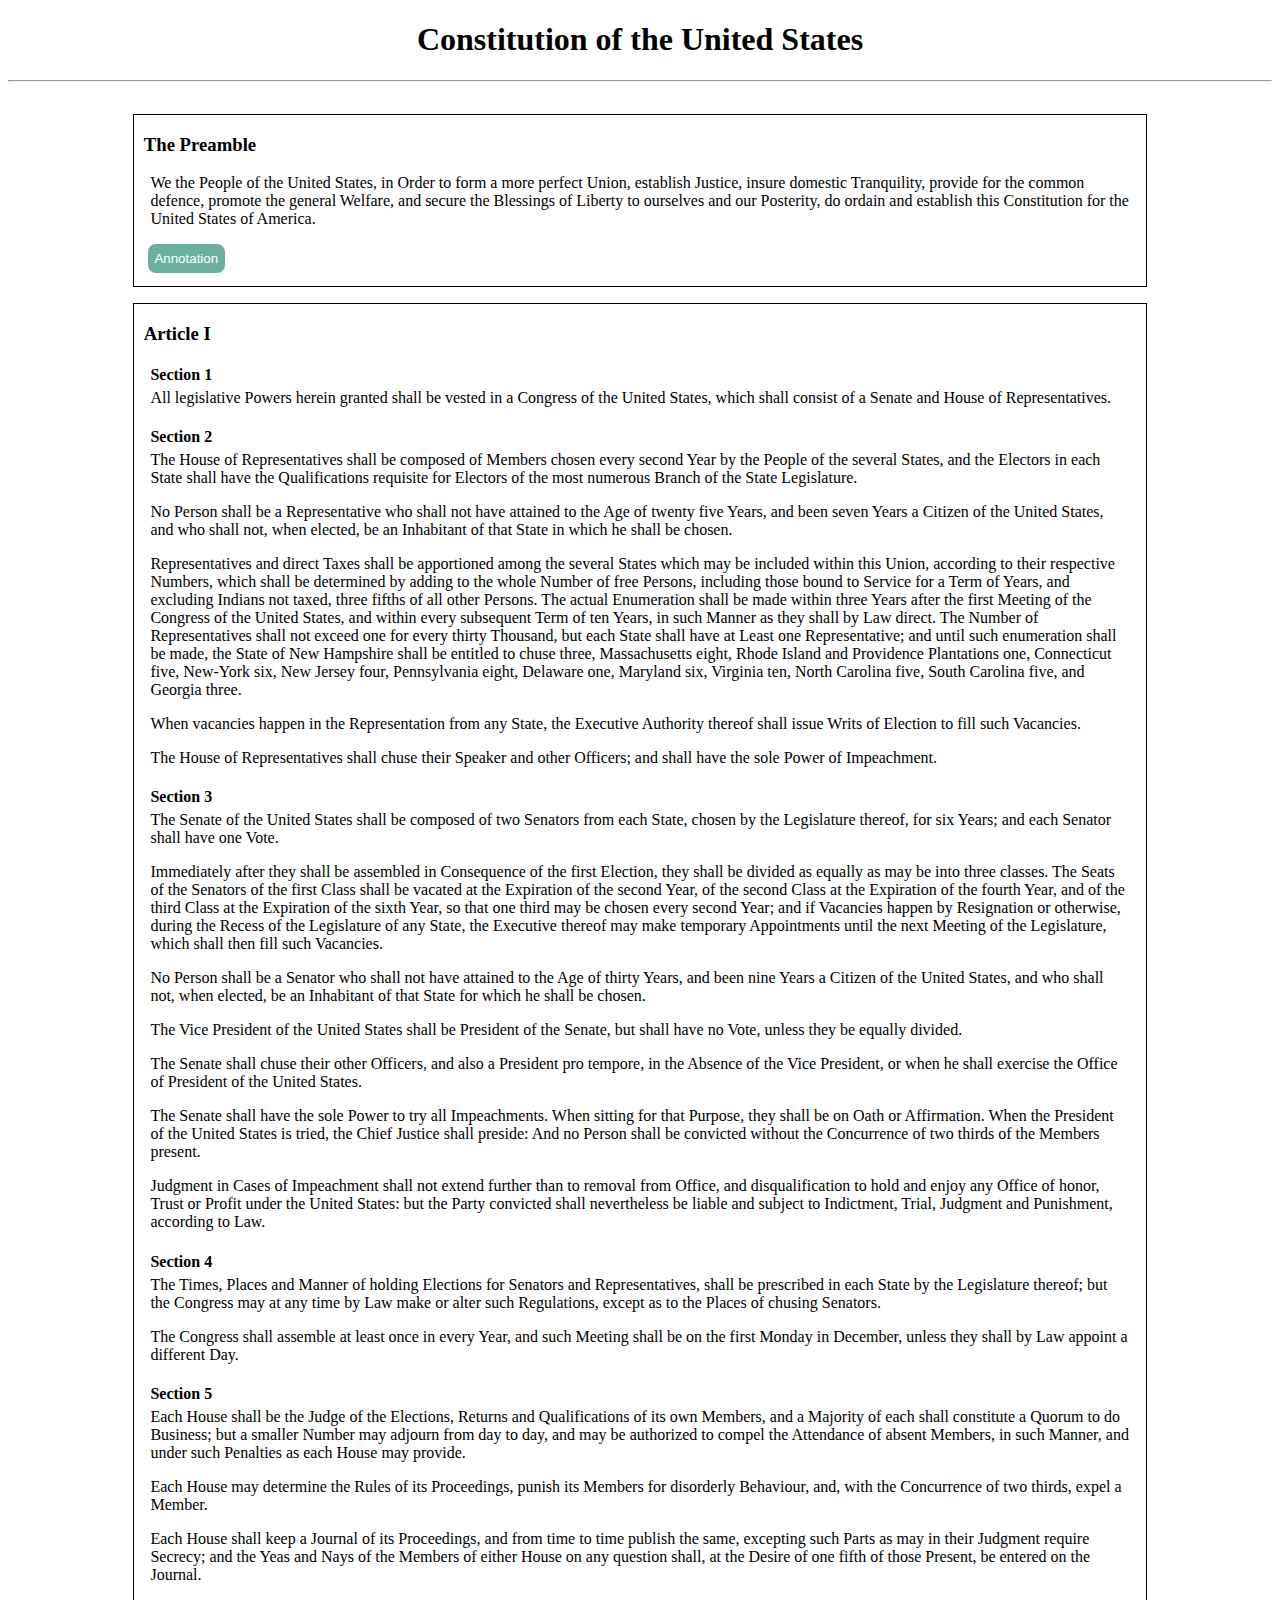
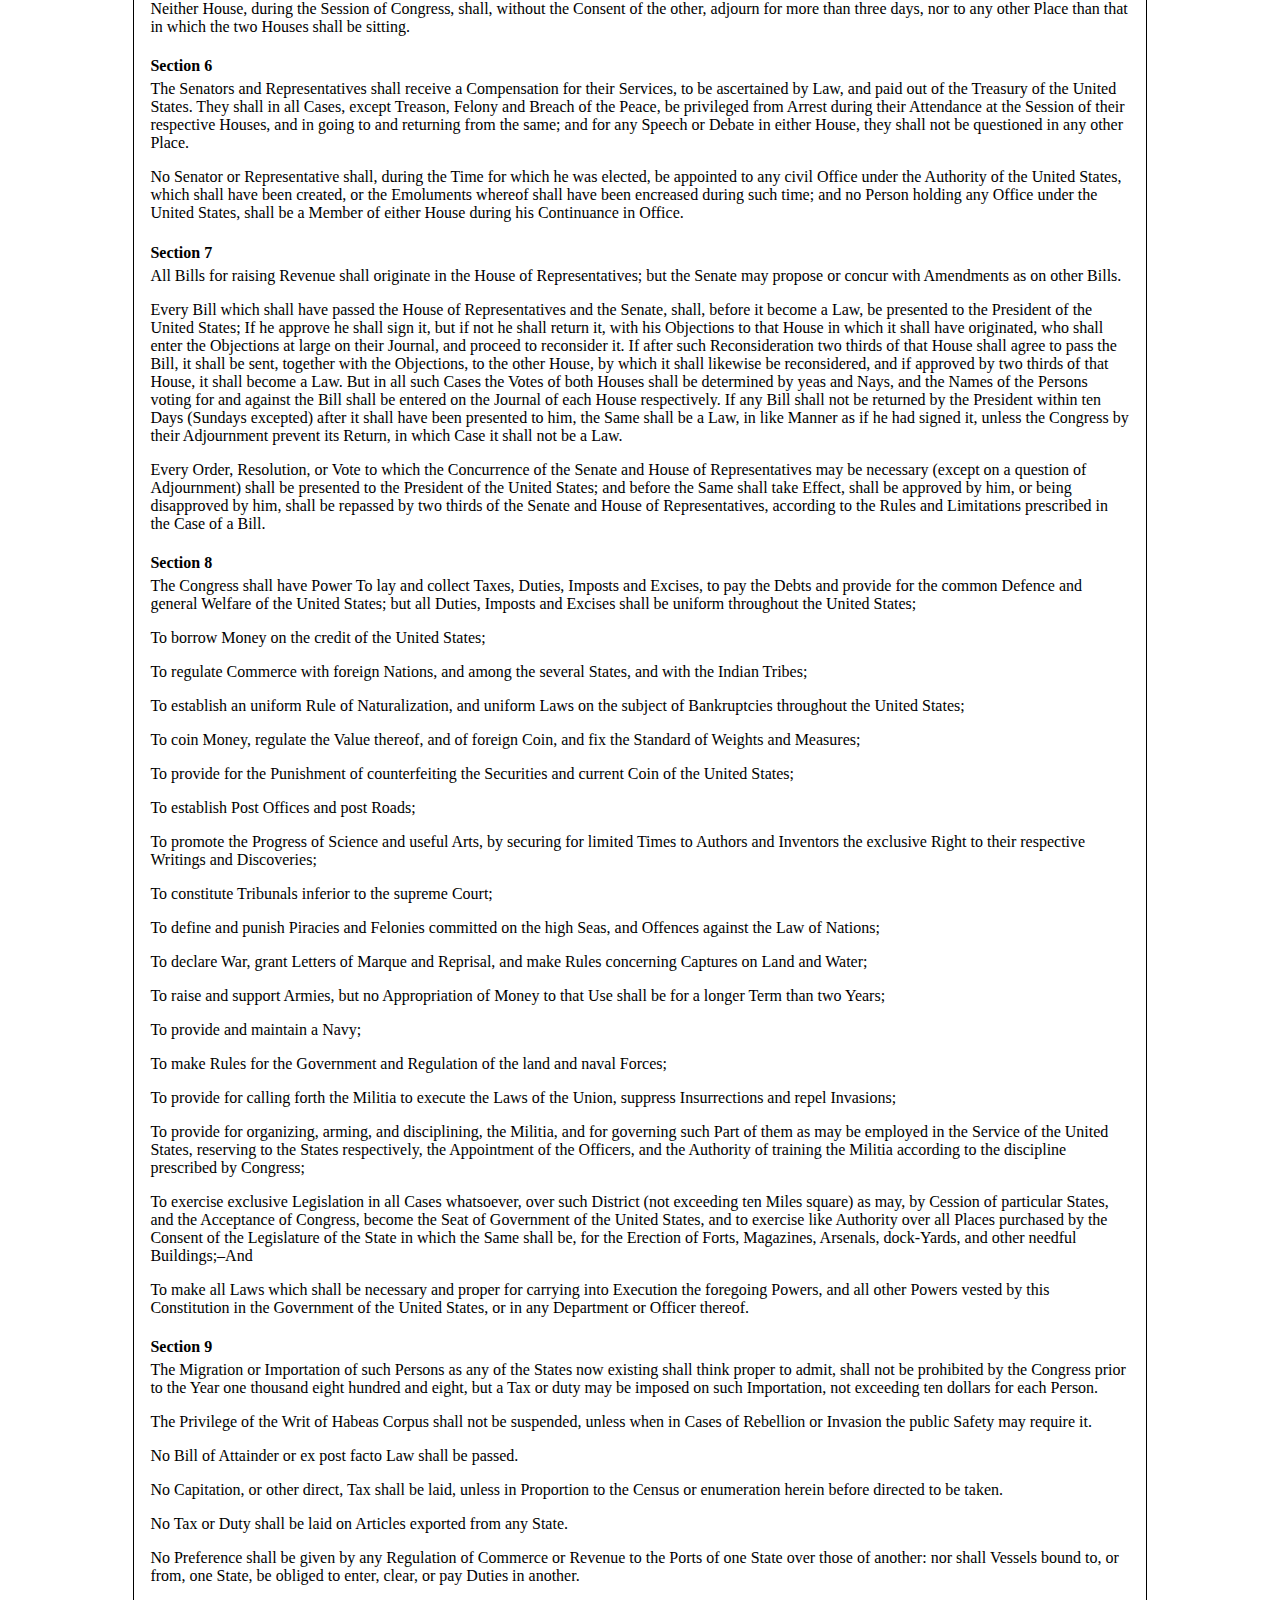
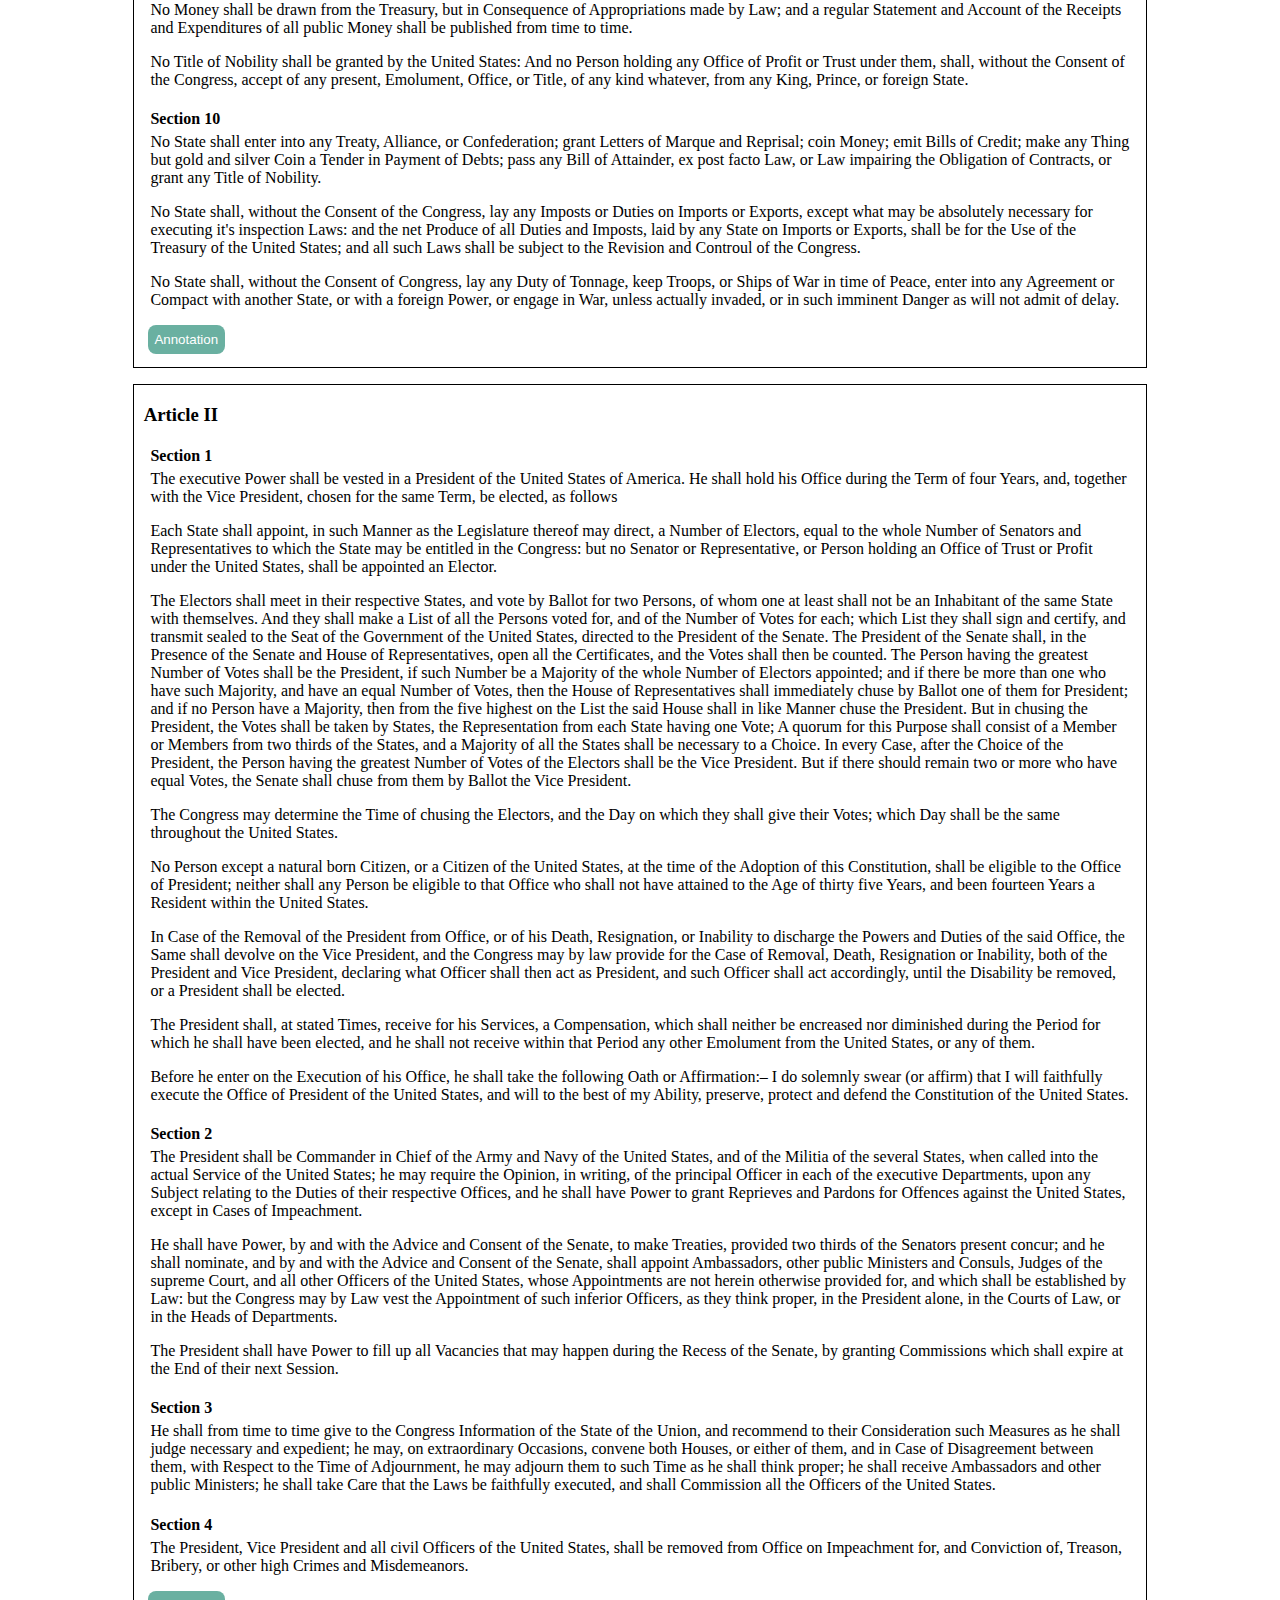
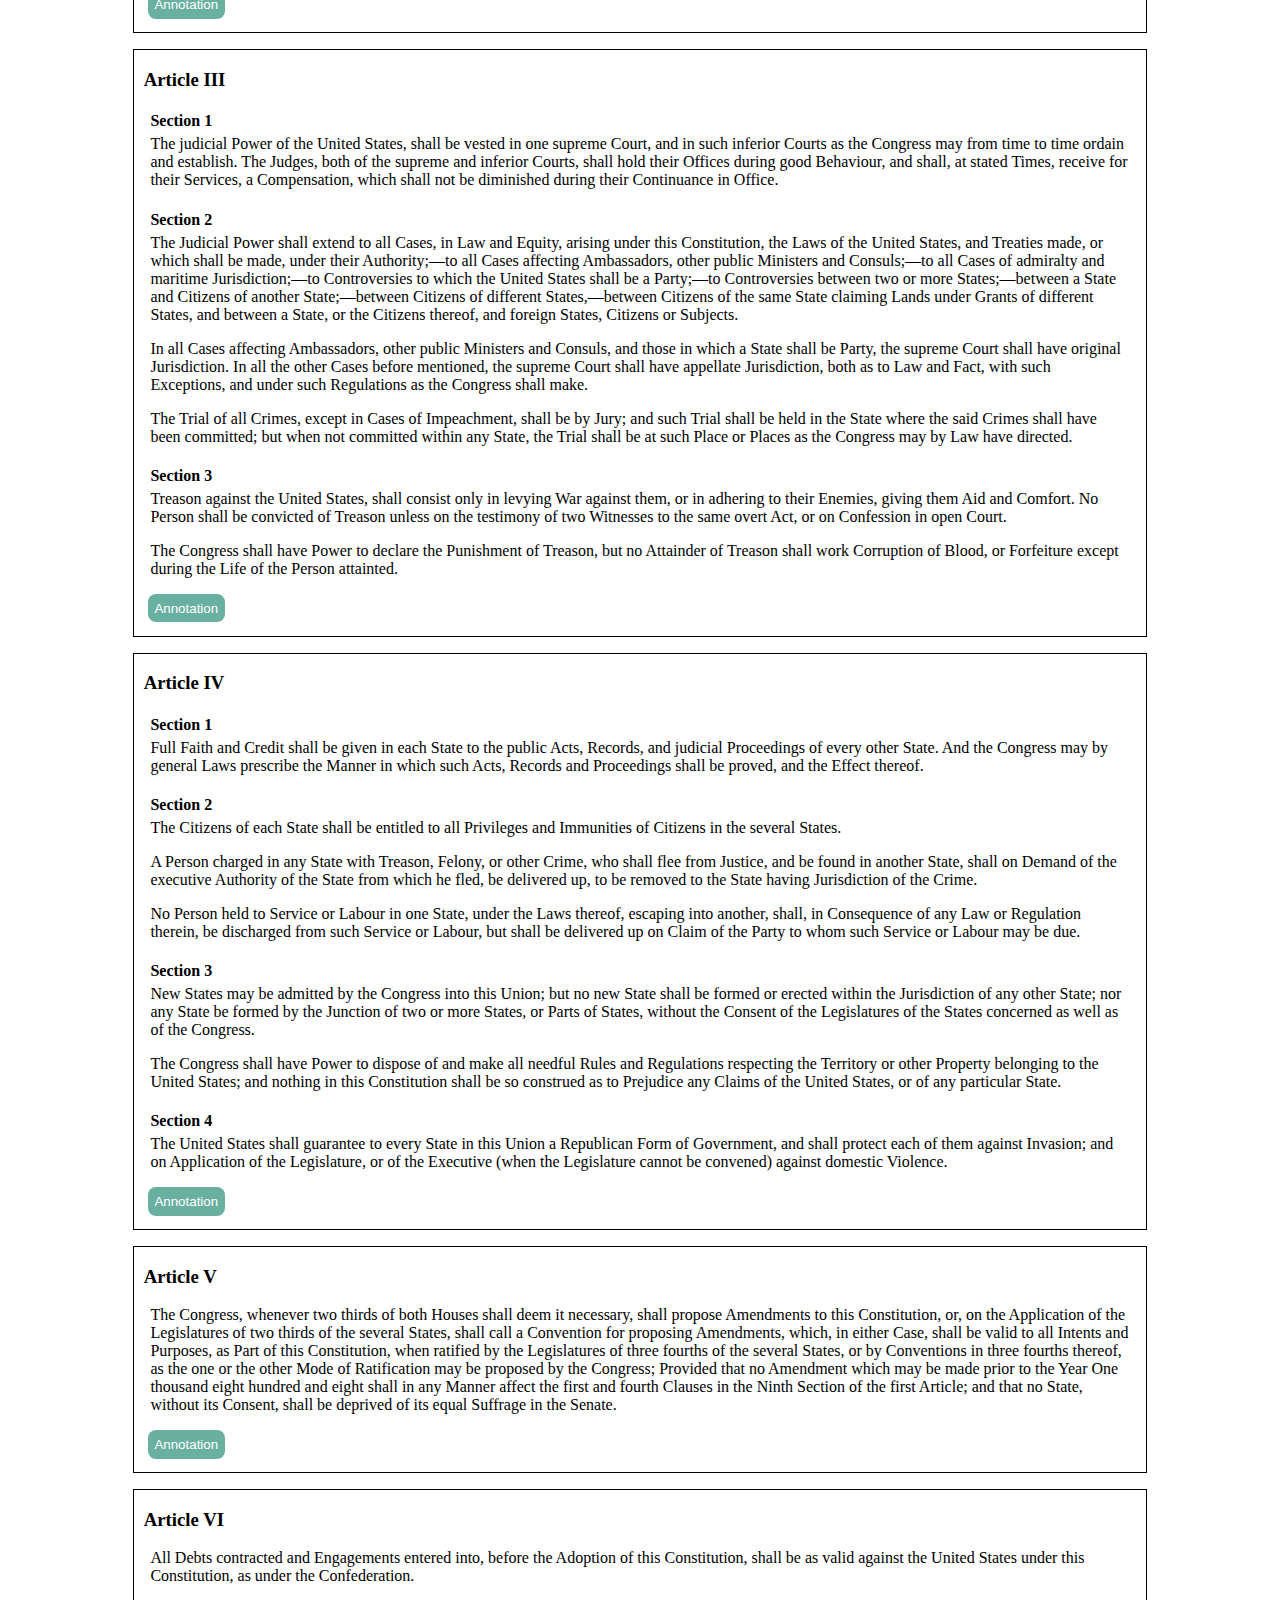
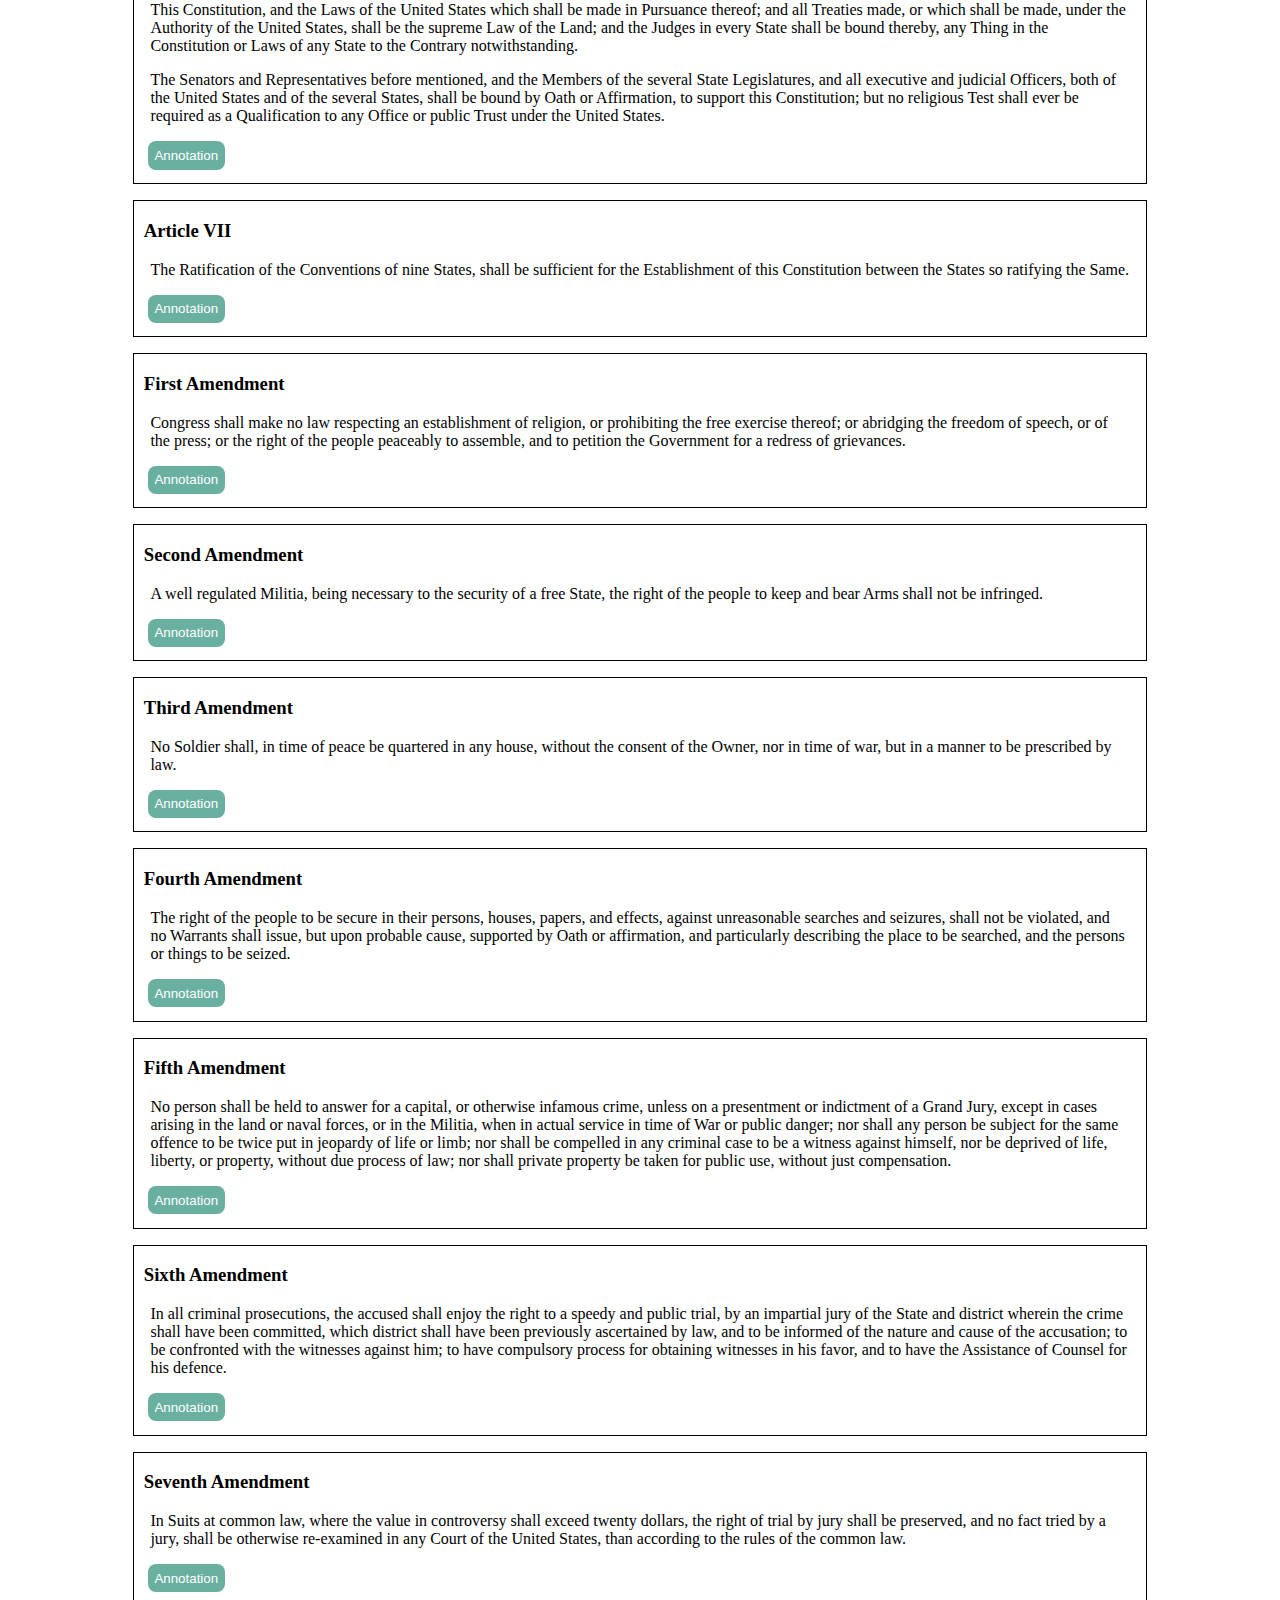
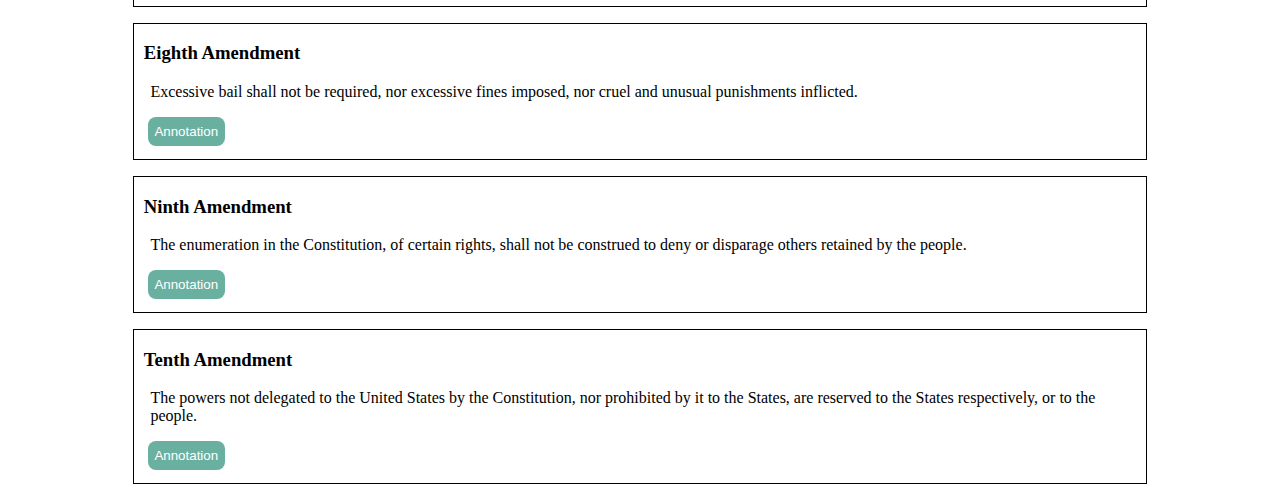
==== commit f0fa0752: "button and js" ====
--- a/index.html
+++ b/index.html
@@ -5,6 +5,8 @@
         <meta charset='UTF-8'> 
         <meta name="viewport" content="width=device-width, initial-scale=1">
         <link href="styles.css" type="text/css" rel="stylesheet"/>
+        <script type="text/javascript" src="jquery-3.1.1.min.js"></script>
+        <script type="text/javascript" src="scripts.js"></script>
     </head>
 
     <body>
@@ -17,8 +19,11 @@
                     insure domestic Tranquility, provide for the common defence, promote the general Welfare, 
                     and secure the Blessings of Liberty to ourselves and our Posterity, do ordain and establish this 
                     Constitution for the United States of America.</p>
-            </div>
-    
+                <button onclick="toggleFunc('preamble')">Annotation</button>
+            </div>
+            <div id='preamble' class='annotations'>
+                <p>Annotation: </p>
+            </div>
             <div class='contents'>
                 <h3>Article I</h3>
                 <h4>Section 1</h4>
@@ -99,8 +104,11 @@
                 <p>No State shall enter into any Treaty, Alliance, or Confederation; grant Letters of Marque and Reprisal; coin Money; emit Bills of Credit; make any Thing but gold and silver Coin a Tender in Payment of Debts; pass any Bill of Attainder, ex post facto Law, or Law impairing the Obligation of Contracts, or grant any Title of Nobility.</p>
                 <p>No State shall, without the Consent of the Congress, lay any Imposts or Duties on Imports or Exports, except what may be absolutely necessary for executing it's inspection Laws: and the net Produce of all Duties and Imposts, laid by any State on Imports or Exports, shall be for the Use of the Treasury of the United States; and all such Laws shall be subject to the Revision and Controul of the Congress.</p>
                 <p>No State shall, without the Consent of Congress, lay any Duty of Tonnage, keep Troops, or Ships of War in time of Peace, enter into any Agreement or Compact with another State, or with a foreign Power, or engage in War, unless actually invaded, or in such imminent Danger as will not admit of delay.</p>
-            </div>
-    
+                <button onclick="toggleFunc('article1')">Annotation</button>
+            </div>
+            <div id='article1' class='annotations'>
+                <p>Annotation: </p>
+            </div>
             <div class='contents'>
                 <h3>Article II</h3>
                 <h4>Section 1</h4>
@@ -120,10 +128,15 @@
                 <p>He shall from time to time give to the Congress Information of the State of the Union, and recommend to their Consideration such Measures as he shall judge necessary and expedient; he may, on extraordinary Occasions, convene both Houses, or either of them, and in Case of Disagreement between them, with Respect to the Time of Adjournment, he may adjourn them to such Time as he shall think proper; he shall receive Ambassadors and other public Ministers; he shall take Care that the Laws be faithfully executed, and shall Commission all the Officers of the United States.</p>
                 <h4>Section 4</h4>
                 <p>The President, Vice President and all civil Officers of the United States, shall be removed from Office on Impeachment for, and Conviction of, Treason, Bribery, or other high Crimes and Misdemeanors.</p>
-            </div>
-    
-            <div class='contents'>
-                <h3>Article 3</h3>
+                <button onclick="toggleFunc('article2')">Annotation</button>
+            </div>
+            
+            <div id='article2' class='annotations'>
+                <p>Annotation: </p>
+            </div>
+            
+            <div class='contents'>
+                <h3>Article III</h3>
                 <h4>Section 1</h4>
                 <p>The judicial Power of the United States, shall be vested in one supreme Court, and in such inferior Courts as the Congress may from time to time ordain and establish. The Judges, both of the supreme and inferior Courts, shall hold their Offices during good Behaviour, and shall, at stated Times, receive for their Services, a Compensation, which shall not be diminished during their Continuance in Office.</p>
                 <h4>Section 2</h4>
@@ -133,8 +146,13 @@
                 <h4>Section 3</h4>
                 <p>Treason against the United States, shall consist only in levying War against them, or in adhering to their Enemies, giving them Aid and Comfort. No Person shall be convicted of Treason unless on the testimony of two Witnesses to the same overt Act, or on Confession in open Court.</p>
                 <p>The Congress shall have Power to declare the Punishment of Treason, but no Attainder of Treason shall work Corruption of Blood, or Forfeiture except during the Life of the Person attainted.</p>
-            </div>
-    
+                <button onclick="toggleFunc('article3')">Annotation</button>
+            </div>
+
+            <div id='article3' class='annotations'>
+                <p>Annotation: </p>
+            </div>
+            
             <div class='contents'>
                 <h3>Article IV</h3>
                 <h4>Section 1</h4>
@@ -148,74 +166,145 @@
                 <p>The Congress shall have Power to dispose of and make all needful Rules and Regulations respecting the Territory or other Property belonging to the United States; and nothing in this Constitution shall be so construed as to Prejudice any Claims of the United States, or of any particular State.</p>
                 <h4>Section 4</h4>
                 <p>The United States shall guarantee to every State in this Union a Republican Form of Government, and shall protect each of them against Invasion; and on Application of the Legislature, or of the Executive (when the Legislature cannot be convened) against domestic Violence.</p>
-            </div>
-    
+                <button onclick="toggleFunc('article4')">Annotation</button>
+            </div>
+            
+            <div id='article4' class='annotations'>
+                <p>Annotation: </p>
+            </div>
+            
             <div class='contents'>
                 <h3>Article V</h3>
                 <p>The Congress, whenever two thirds of both Houses shall deem it necessary, shall propose Amendments to this Constitution, or, on the Application of the Legislatures of two thirds of the several States, shall call a Convention for proposing Amendments, which, in either Case, shall be valid to all Intents and Purposes, as Part of this Constitution, when ratified by the Legislatures of three fourths of the several States, or by Conventions in three fourths thereof, as the one or the other Mode of Ratification may be proposed by the Congress; Provided that no Amendment which may be made prior to the Year One thousand eight hundred and eight shall in any Manner affect the first and fourth Clauses in the Ninth Section of the first Article; and that no State, without its Consent, shall be deprived of its equal Suffrage in the Senate.</p>
-            </div>
-    
+                <button onclick="toggleFunc('article5')">Annotation</button>
+            </div>
+
+            <div id='article5' class='annotations'>
+                <p>Annotation: </p>
+            </div>
+
             <div class='contents'>
                 <h3>Article VI</h3>
                 <p>All Debts contracted and Engagements entered into, before the Adoption of this Constitution, shall be as valid against the United States under this Constitution, as under the Confederation.</p>
                 <p>This Constitution, and the Laws of the United States which shall be made in Pursuance thereof; and all Treaties made, or which shall be made, under the Authority of the United States, shall be the supreme Law of the Land; and the Judges in every State shall be bound thereby, any Thing in the Constitution or Laws of any State to the Contrary notwithstanding.</p>
                 <p>The Senators and Representatives before mentioned, and the Members of the several State Legislatures, and all executive and judicial Officers, both of the United States and of the several States, shall be bound by Oath or Affirmation, to support this Constitution; but no religious Test shall ever be required as a Qualification to any Office or public Trust under the United States.</p>
-            </div>
-    
+                <button onclick="toggleFunc('article6')">Annotation</button>
+            </div>
+            
+            <div id='article6' class='annotations'>
+                <p>Annotation: </p>
+            </div>
+
             <div class='contents'>
                 <h3>Article VII</h3>
                 <p>The Ratification of the Conventions of nine States, shall be sufficient for the Establishment of this Constitution between the States so ratifying the Same.</p>
-            </div>
-            
+                <button onclick="toggleFunc('article7')">Annotation</button>
+            </div>
+            
+            <div id='article7' class='annotations'>
+                <p>Annotation: </p>
+            </div>
+
             <div class='contents'>
                 <h3>First Amendment</h3>
                 <p>Congress shall make no law respecting an establishment of religion, or prohibiting the free exercise thereof; or abridging the freedom of speech, or of the press; or the right of the people peaceably to assemble, and to petition the Government for a redress of grievances.</p>
-            </div>
-    
+                <button onclick="toggleFunc('amend1')">Annotation</button>
+            </div>
+            
+            <div id='amend1' class='annotations'>
+                <p>Annotation: </p>
+            </div>
+
             <div class='contents'>
                 <h3>Second Amendment</h3>
                 <p>A well regulated Militia, being necessary to the security of a free State, the right of the people to keep and bear Arms shall not be infringed.</p>
-            </div>
-    
+                <button onclick="toggleFunc('amend2')">Annotation</button>
+            </div>
+             
+            <div id='amend2' class='annotations'>
+                <p>Annotation: </p>
+            </div>
+
             <div class='contents'>
                 <h3>Third Amendment</h3>
                 <p>No Soldier shall, in time of peace be quartered in any house, without the consent of the Owner, nor in time of war, but in a manner to be prescribed by law.</p> 
-            </div>
-    
+                <button onclick="toggleFunc('amend3')">Annotation</button>
+            </div>
+     
+            <div id='amend3' class='annotations'>
+                <p>Annotation: </p>
+            </div>
+
             <div class='contents'>
                 <h3>Fourth Amendment</h3>
                 <p>The right of the people to be secure in their persons, houses, papers, and effects, against unreasonable searches and seizures, shall not be violated, and no Warrants shall issue, but upon probable cause, supported by Oath or affirmation, and particularly describing the place to be searched, and the persons or things to be seized.</p>
+                <button onclick="toggleFunc('amend4')">Annotation</button>
             </div class='contents'>
-    
+     
+            <div id='amend4' class='annotations'>
+                <p>Annotation: </p>
+            </div>
+
             <div class='contents'>
                 <h3>Fifth Amendment</h3>
                 <p>No person shall be held to answer for a capital, or otherwise infamous crime, unless on a presentment or indictment of a Grand Jury, except in cases arising in the land or naval forces, or in the Militia, when in actual service in time of War or public danger; nor shall any person be subject for the same offence to be twice put in jeopardy of life or limb; nor shall be compelled in any criminal case to be a witness against himself, nor be deprived of life, liberty, or property, without due process of law; nor shall private property be taken for public use, without just compensation.</p>
-            </div>
-    
+                <button onclick="toggleFunc('amend5')">Annotation</button>
+            </div>
+     
+            <div id='amend5' class='annotations'>
+                <p>Annotation: </p>
+            </div>
+
             <div class='contents'>
                 <h3>Sixth Amendment</h3>
                 <p>In all criminal prosecutions, the accused shall enjoy the right to a speedy and public trial, by an impartial jury of the State and district wherein the crime shall have been committed, which district shall have been previously ascertained by law, and to be informed of the nature and cause of the accusation; to be confronted with the witnesses against him; to have compulsory process for obtaining witnesses in his favor, and to have the Assistance of Counsel for his defence.</p>
-            </div>
-    
+                <button onclick="toggleFunc('amend6')">Annotation</button>
+            </div>
+     
+            <div id='amend6' class='annotations'>
+                <p>Annotation: </p>
+            </div>
+
             <div class='contents'>
                 <h3>Seventh Amendment</h3>
                 <p>In Suits at common law, where the value in controversy shall exceed twenty dollars, the right of trial by jury shall be preserved, and no fact tried by a jury, shall be otherwise re-examined in any Court of the United States, than according to the rules of the common law.</p>
-            </div>
-    
+                <button onclick="toggleFunc('amend7')">Annotation</button>
+            </div>
+     
+            <div id='amend7' class='annotations'>
+                <p>Annotation: </p>
+            </div>
+
             <div class='contents'>
                 <h3>Eighth Amendment</h3>
                 <p>Excessive bail shall not be required, nor excessive fines imposed, nor cruel and unusual punishments inflicted.</p>
-            </div>
-    
+                <button onclick="toggleFunc('amend8')">Annotation</button>
+            </div>
+     
+            <div id='amend8' class='annotations'>
+                <p>Annotation: </p>
+            </div>
+
             <div class='contents'>
                 <h3>Ninth Amendment</h3>
                 <p>The enumeration in the Constitution, of certain rights, shall not be construed to deny or disparage others retained by the people.</p>
-            </div>
-    
+                <button onclick="toggleFunc('amend9')">Annotation</button>
+            </div>
+     
+            <div id='amend9' class='annotations'>
+                <p>Annotation: </p>
+            </div>
+
             <div class='contents'>
                 <h3>Tenth Amendment</h3>
                 <p>The powers not delegated to the United States by the Constitution, nor prohibited by it to the States, are reserved to the States respectively, or to the people.</p>
-            </div>
+                <button onclick="toggleFunc('amend10')">Annotation</button>
+            </div>
+             
+            <div id='amend10' class='annotations'>
+                <p>Annotation: </p>
+            </div>
+
         </div>
         
     </body>
--- a/styles.css
+++ b/styles.css
@@ -10,7 +10,7 @@
     border: 1px solid;
     width: 80%;
     margin: auto;
-    margin-bottom: 2em;
+    margin-bottom: 1em;
 }
 
 .contents p {
@@ -28,4 +28,33 @@
 .contents h3 {
     margin-left: 0.5em;
     margin-right: 0.5em;
+}
+
+.annotations {
+    width: 78%;
+    margin: auto;
+    margin-bottom: 1em;
+    border:1px solid;
+    border-radius: 8px; 
+}
+.annotations p {
+    margin: 1em 0.7em;
+}
+#preamble, #article1, #article2,  #article3, #article4, #article5, #article6, #article7, #amend1,
+#amend2, #amend3, #amend4, #amend5, #amend6, #amend7, #amend8, #amend9, #amend10{
+    display:none;
+}
+
+button {
+    border: none;
+    border-radius: 8px;
+    padding: 0.5em;
+    margin-left: 1em;
+    margin-bottom: 1em;
+    background-color:#6ab0a1;
+    color: white;
+}
+
+button:active {
+    background-color:#518a7d;
 }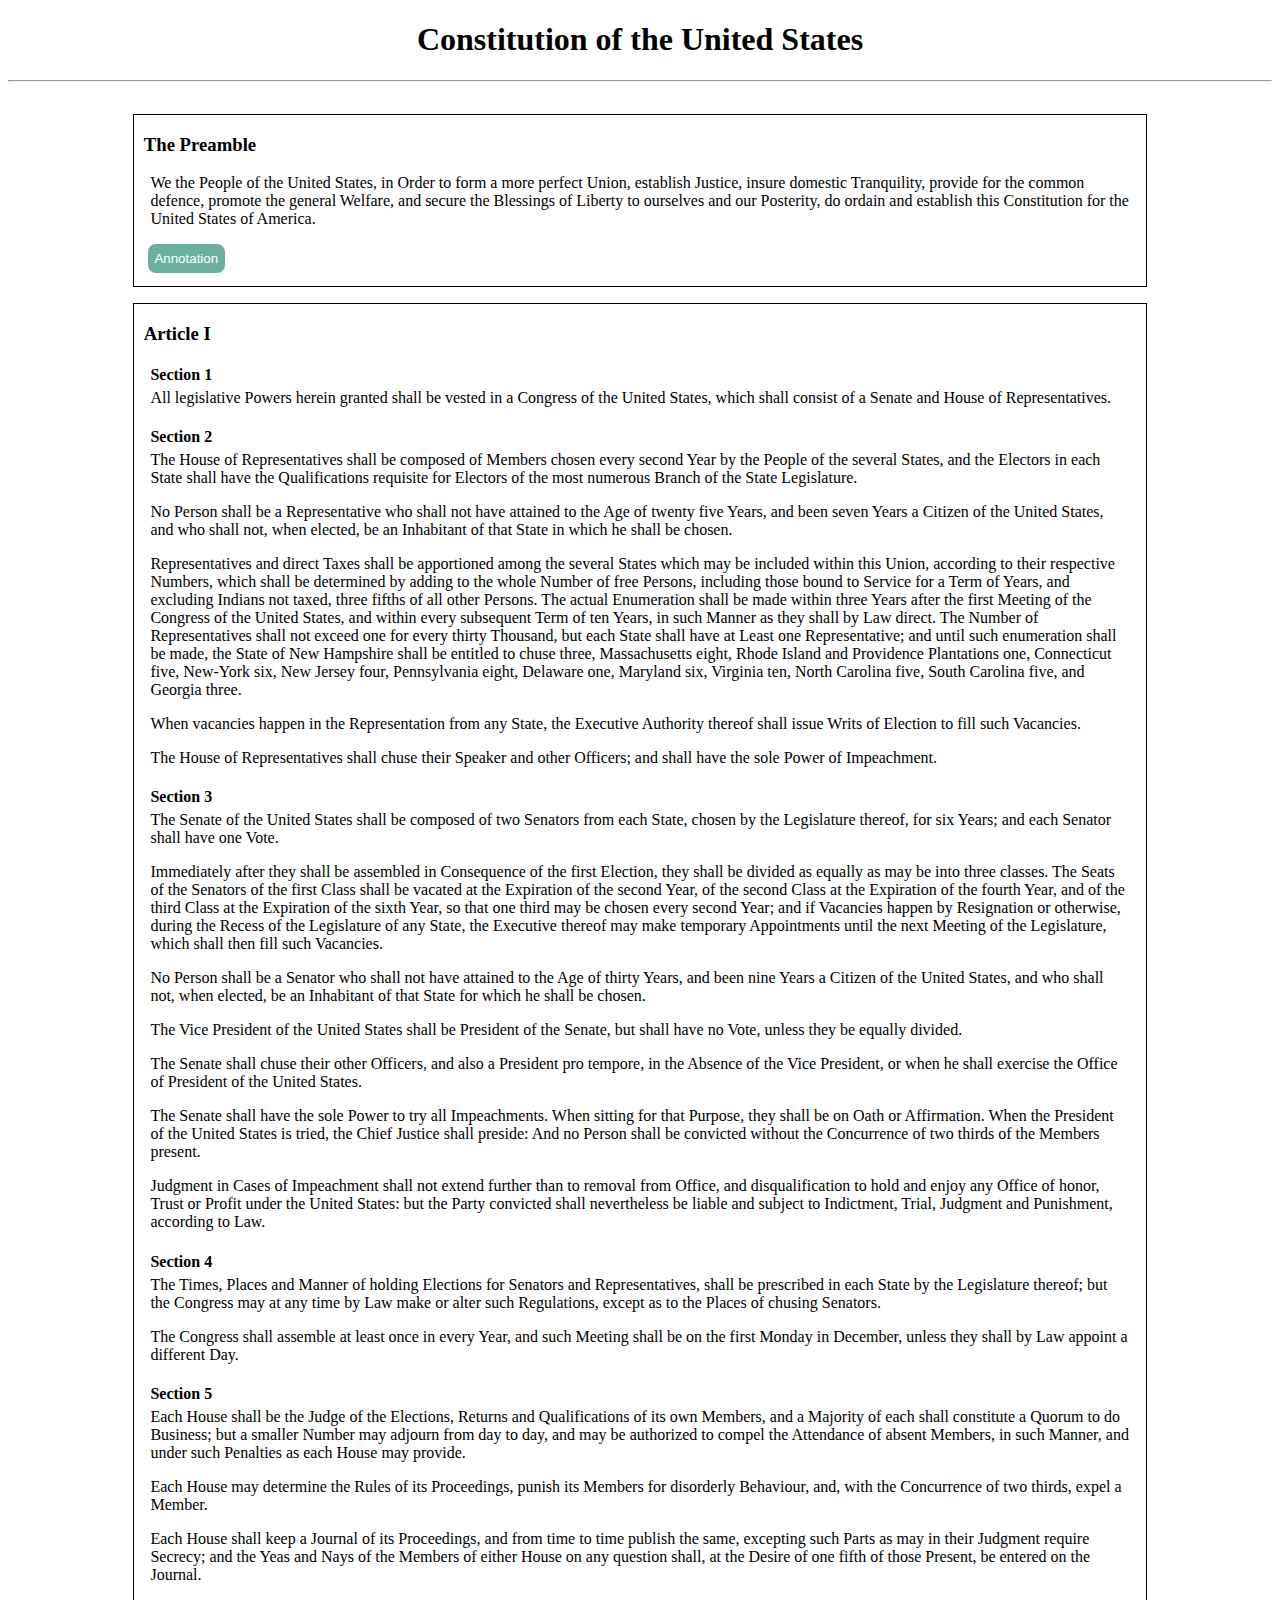
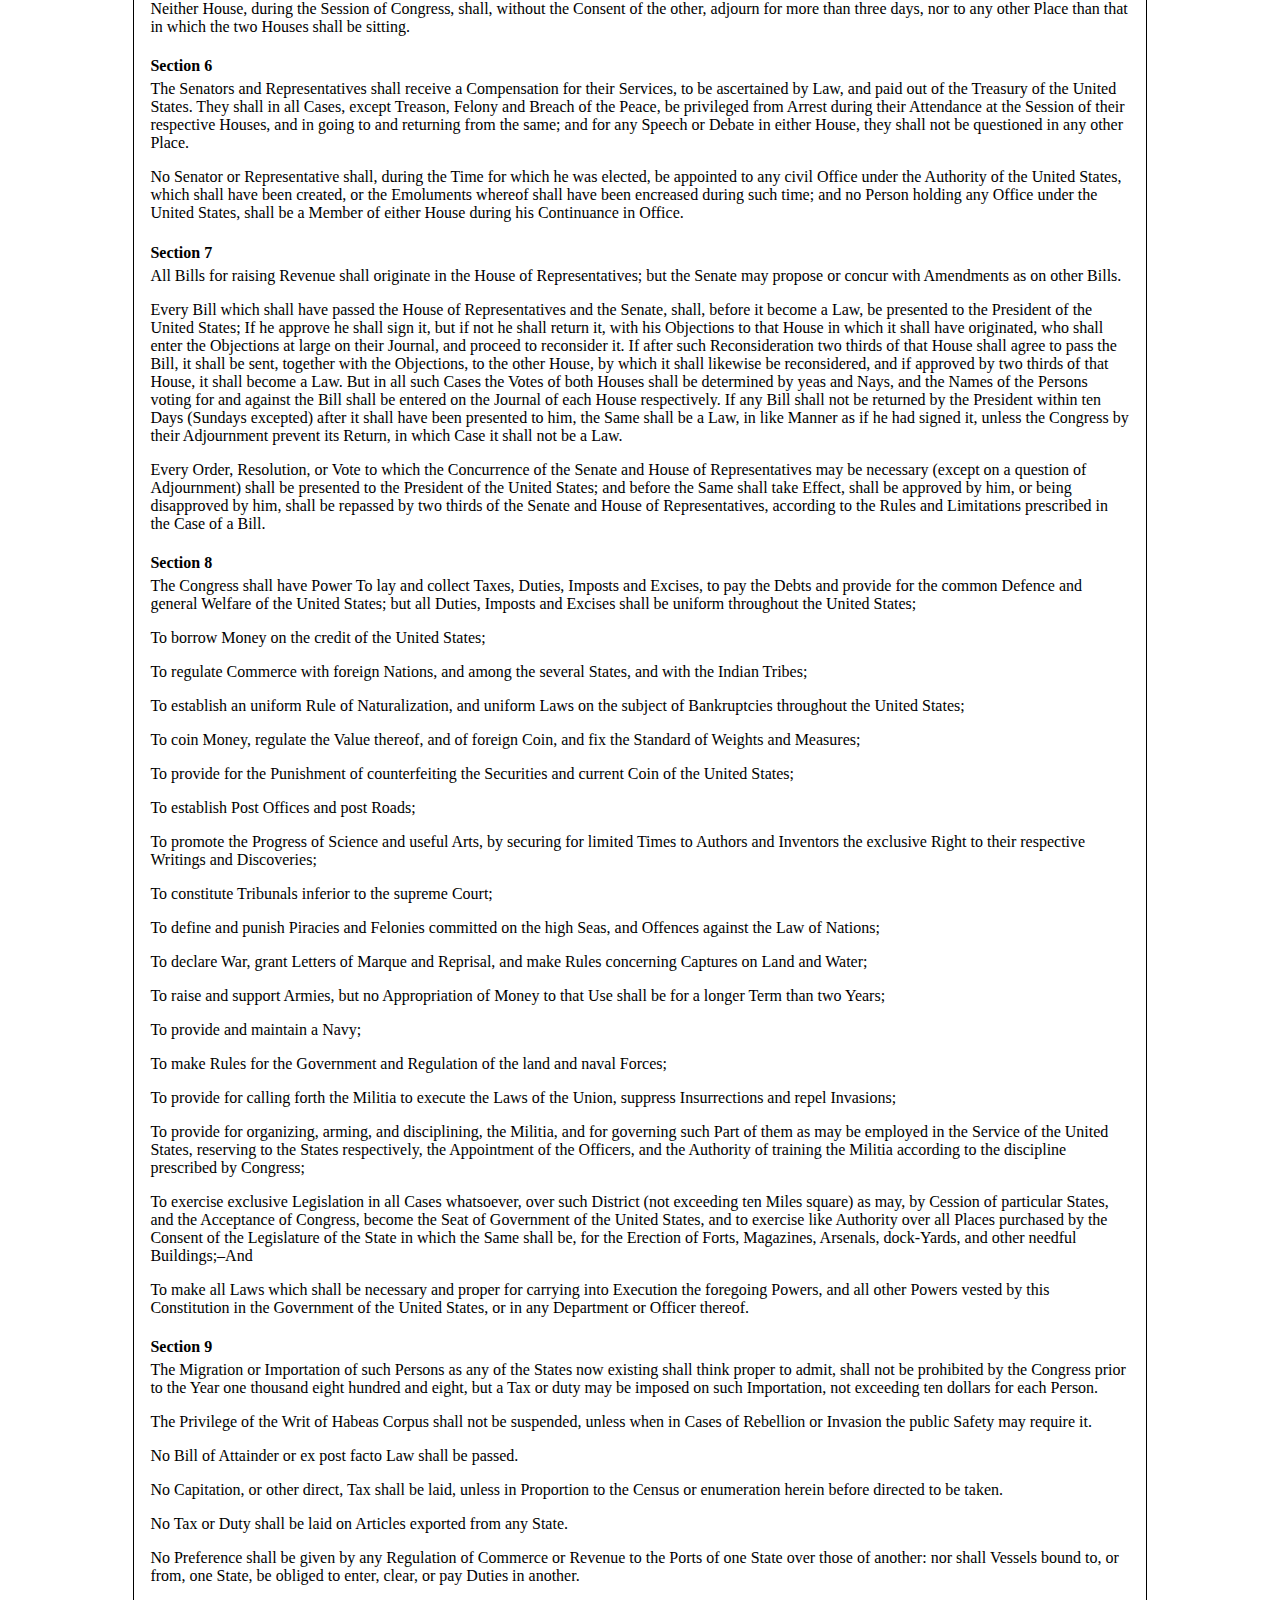
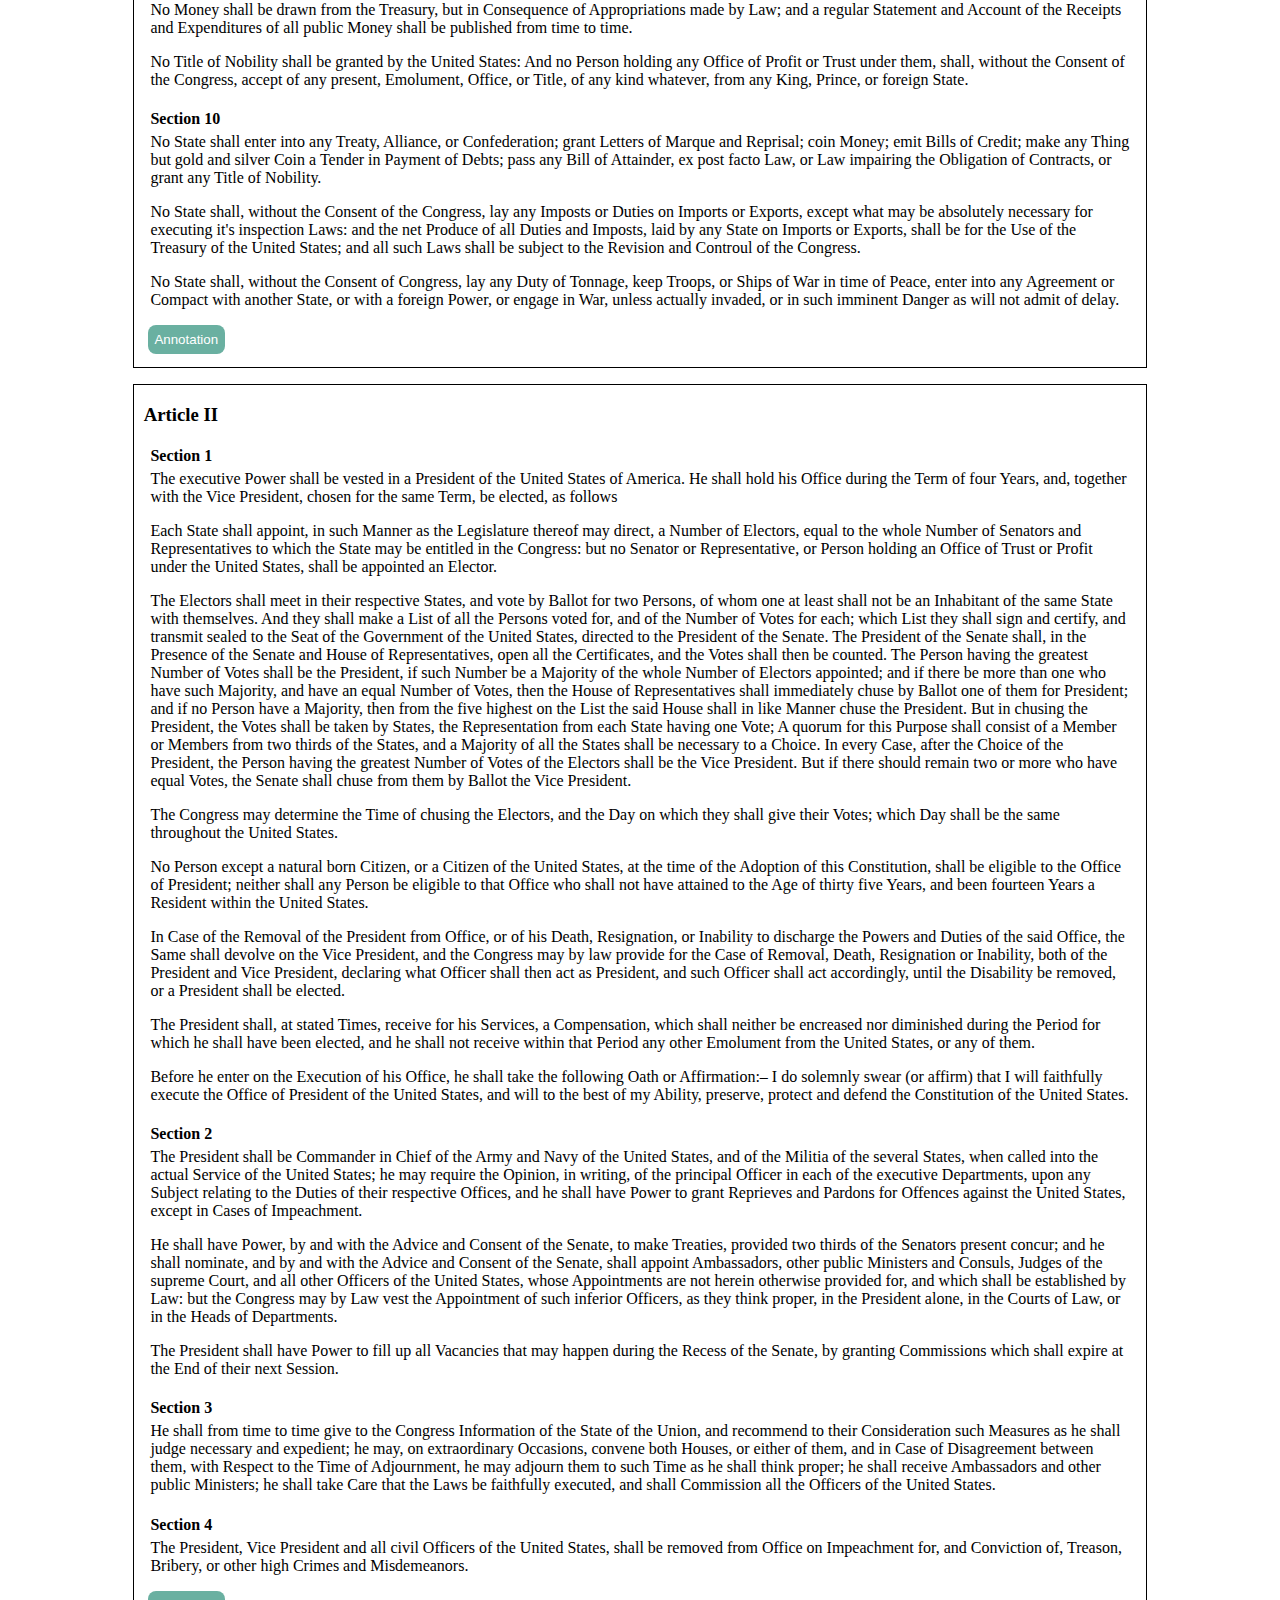
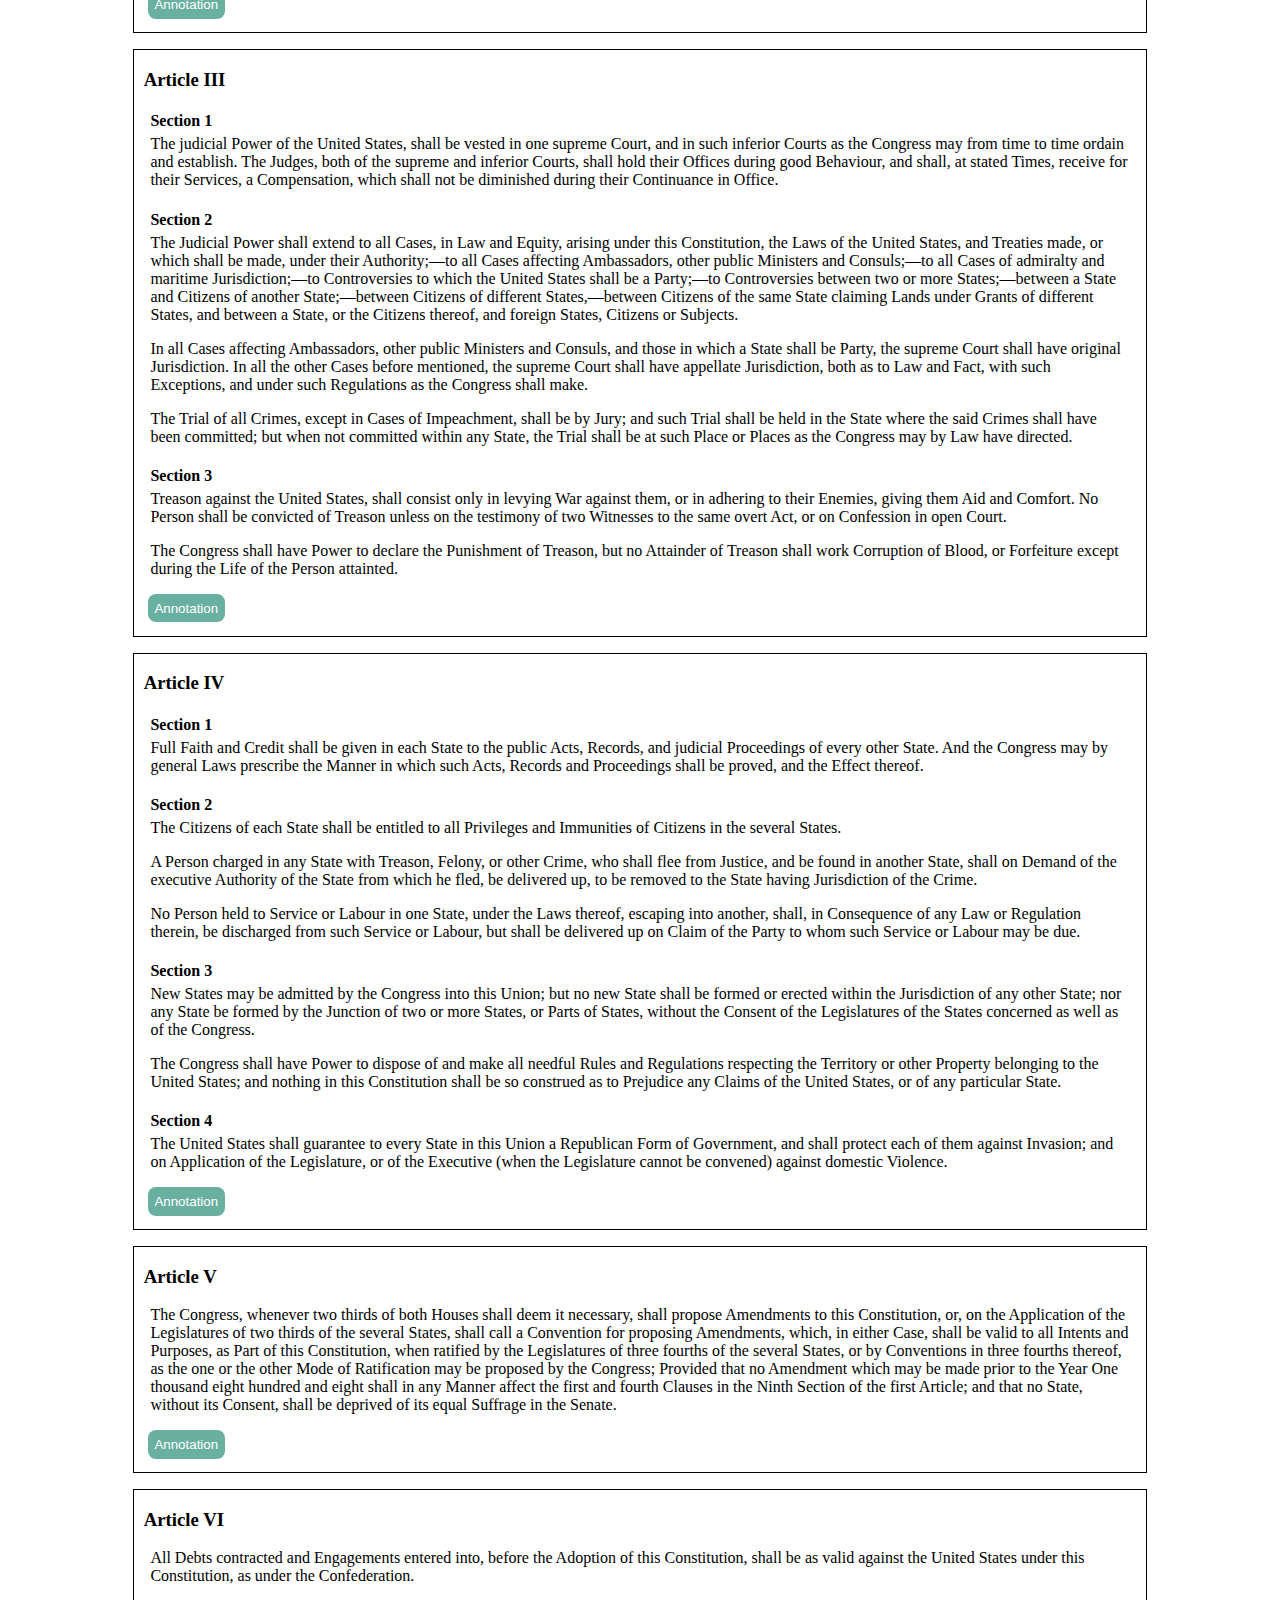
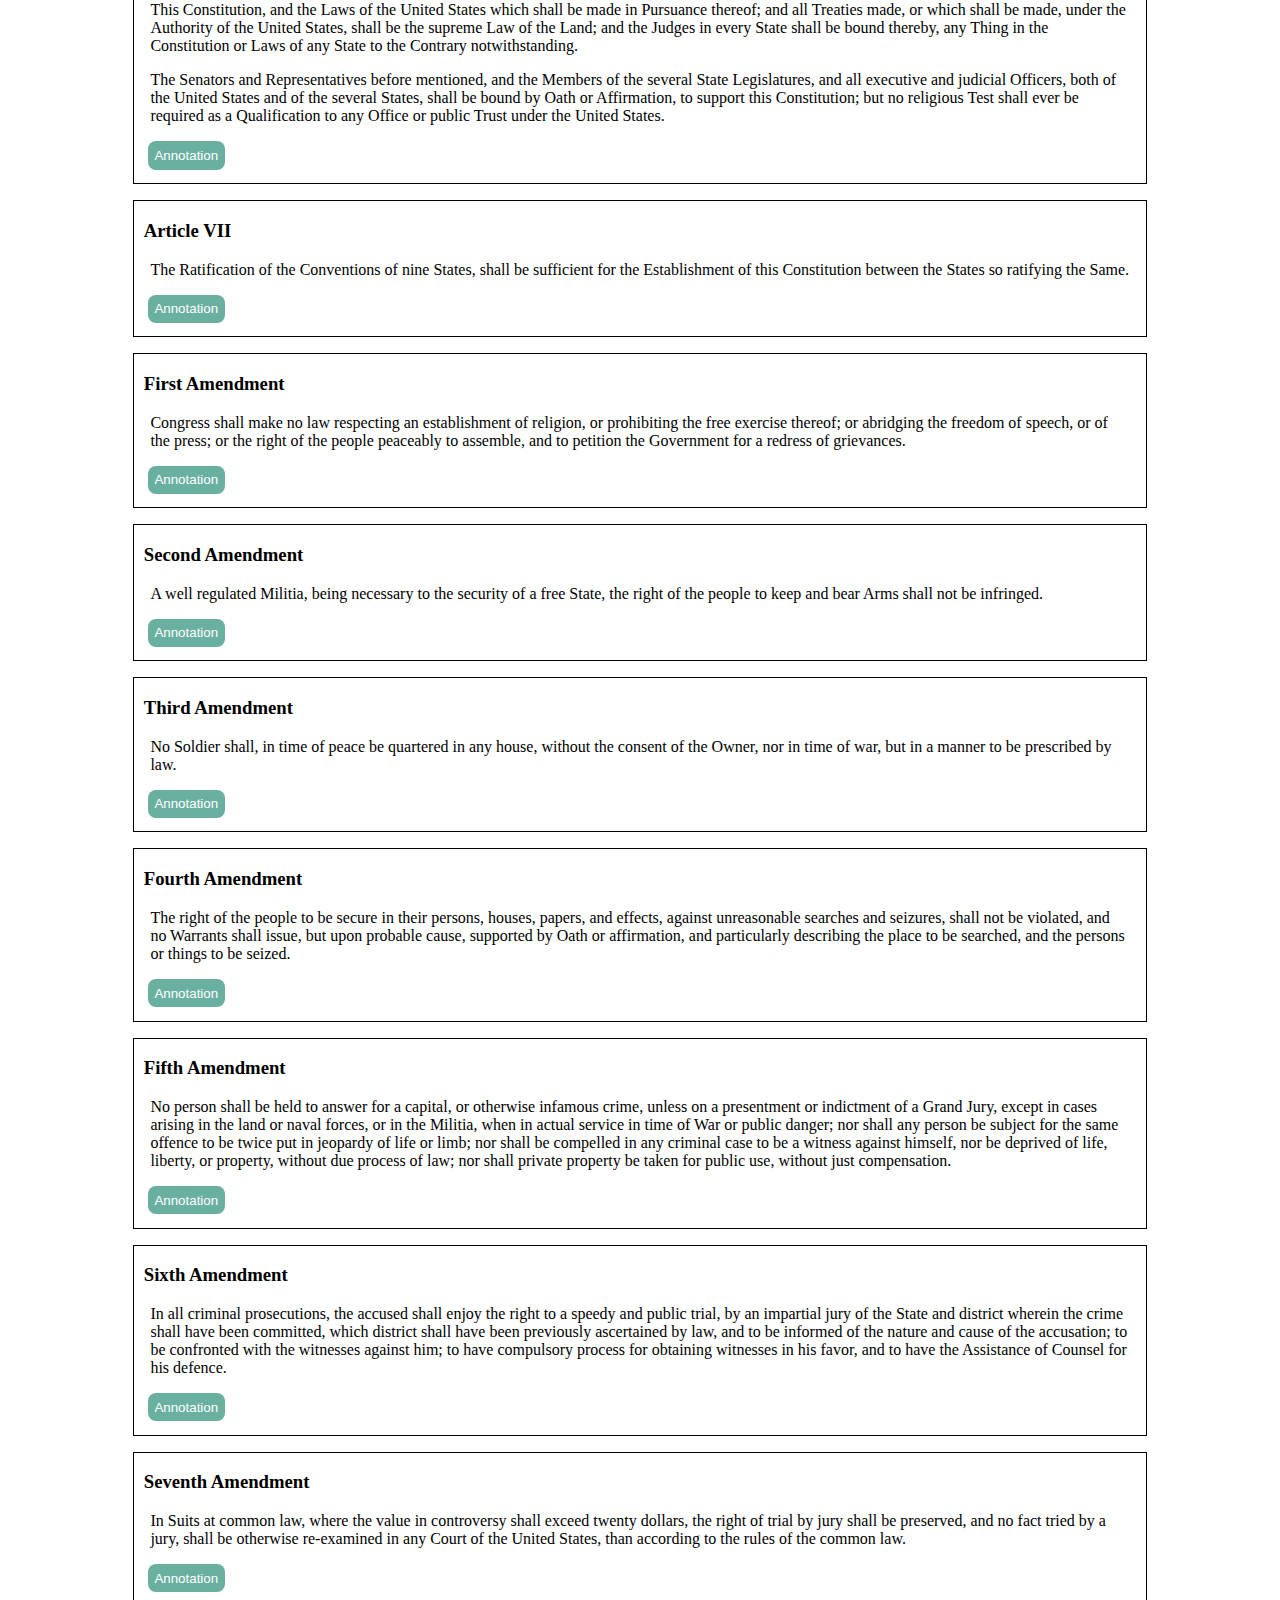
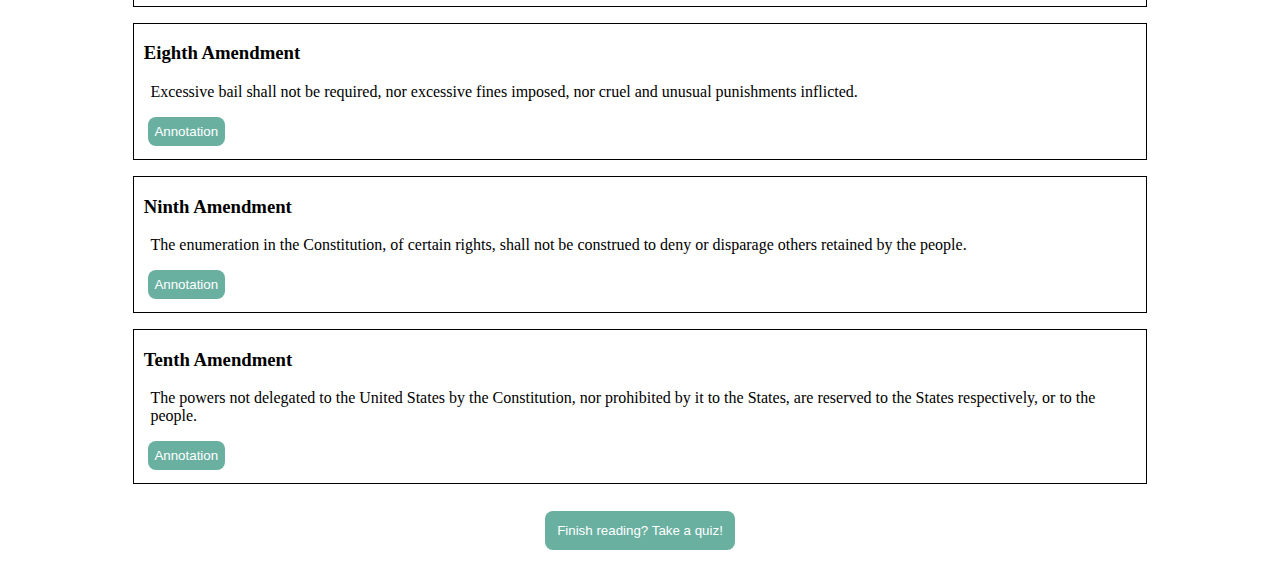
==== commit 7ab058a8: "analysis and partial comments added" ====
--- a/index.html
+++ b/index.html
@@ -4,14 +4,17 @@
         <title>Group 8 - Lab 2</title>
         <meta charset='UTF-8'> 
         <meta name="viewport" content="width=device-width, initial-scale=1">
-        <link href="styles.css" type="text/css" rel="stylesheet"/>
-        <script type="text/javascript" src="jquery-3.1.1.min.js"></script>
-        <script type="text/javascript" src="scripts.js"></script>
+        <link href="css/styles.css" type="text/css" rel="stylesheet"/>
+        <script src="jquery-3.1.1.min.js"></script>
+        <script src="scripts.js"></script>
     </head>
 
     <body>
         <h1>Constitution of the United States</h1>
         <hr>
+        <!-- div of all articles and amendments -->
+        <!-- each article or amendment has its own div -->
+        <!-- there is a button for each sub div that toggle the corresponding annotation block -->
         <div id="all-text">
             <div class='contents'>
                 <h3>The Preamble</h3>
@@ -23,6 +26,7 @@
             </div>
             <div id='preamble' class='annotations'>
                 <p>Annotation: </p>
+                <p>The preamble did not confer or limit the powers of any subject, but merely set forth the theoretical basis and purpose of the Constitution. Nevertheless, the preamble, especially “We the People, “became the most frequently cited part of the Constitution.</p>
             </div>
             <div class='contents'>
                 <h3>Article I</h3>
@@ -108,6 +112,44 @@
             </div>
             <div id='article1' class='annotations'>
                 <p>Annotation: </p>
+                <p>Section 1</p>
+                <p>The Congress was divided into two houses: Senate and Representatives. This action guarantees the power of the Congress is separated into two houses; none of the houses can have the dominant power like the British parliament. This is the founding stone of the check and balance system. </p>
+                <p>Section 2</p>
+                <p>This is the further explanation of section 1. It clarifies how the house of representatives should be chosen. As proposed, the house representative will be elected by the people of the state every two years. This is another improvement the founding fathers had made to give people the right to vote and participate in a national decision. </p>
+                <p>Claim 2 regulates the condition for a citizen to have the right to become a house representative. First, the candidate needs to be 25 years old, and that person at least needs to be a 7-year U.S citizen. Lastly, the candidate must be a citizen of the state. </p>
+                <p>Claim 3 mentioned directed tax and how many House representatives a state can have. It is base on the population of the state. The population is calculated base on the number of free people (including service people), but Indians will not be included. The people will be count base on every ten years’ censor. And every state should have a house representative, and the ratio of house representatives and civil people should be 1:30,000.</p>
+                <p>Claim 4 makes a stand on how house representatives should be chosen when there are vacancies happened. The state executive branch should issue writes of election to vote for a new representative for the state. </p>
+                <p>Claim 5 talks about how the house representative can choose their speaker and officials, and it also gives the right of impeaching to the Representative. That is why Pelosi and the House of Representatives can pass the impeachment of Trump in 2019. </p>
+                <p>Section 3</p>
+                <p>Claim 1 talks about what the composition of the Senate is. Each state should have two senates choose by their Legislature, and each of them should serve six years, and each of them has one vote.</p>
+                <p>Claim 2 is about how the Senate should be chosen and what the state should do when a spot is open. When the senates participate in the first election, they will be separated into three equal groups (try to be identical), and they will be rotated every two years. And if the Senates resign during the recess of the Legislature of any state, the executive branch should choose Senates before the Legislature’s next meeting. </p>
+                <p>Claim 3 stated that if the candidate is under 30, did not become an American citizen for at least nine years, and is not a state-citizen, they can not become the Senates.</p>
+                <p>Claim 4 paragraph assigns the vice president to be the President of the Senate. However, they do not have the right to vote unless there is an equal vote in the house.</p>
+                <p>Claim 5 gives the senators the same right as the house of Representatives to vote for their officers. If the vice president is absent or becomes the President of the U.S., they should choose another person to be the President of Senates.</p>
+                <p>Claims 6 and 7 talks about Senates should be the ones judging impeachment. When the President of the U.S. has been impeaching, the chief supreme judge should also attend. And the President can only be impeached if 2/3 of the Senates pass.  And the judgment of impeachment can not give the range of disqualification, dishonour, distrust, and lost profit. However, the person who has been impeaching is still under American law, and they can be put on trial. </p>
+                <p>Section 4</p>
+                <p>Claim 1: The method for determining the time and place of an election</p>
+                <p>Claim 2: Congressional agenda</p>
+                <p>Section 5</p>
+                <p>Claim 1: The quorum and authority of Congress</p>
+                <p>Claim 2: Rules for the proceedings and expulsion of members</p>
+                <p>Claim 3: The Journal of Proceedings</p>
+                <p>Claim 4: Rules for adjourning</p>
+                <p>Section 6</p>
+                <p>Claim 1: Compensation and legal protection for the Senators and Representatives</p>
+                <p>Claim 2: Separate the Senate from the executive branch</p>
+                <p>Section 7</p>
+                <p>Claim 1: Tax Bills should first be introduced in the House of the Representatives, but the Senate would have to propose or agree with amendments like any other bill. </p>
+                <p>Claim 2: The process from the introduction of a bill to its enactment into law</p>
+                <p>Claim 3: Every order, resolution, or vote which shall be subject to the unanimous consent of the Senate and the House of Representatives (except on adjournment) shall be sent to the President of the United States for his approval, and if he does not approve it, shall be re-approved by two-thirds of the Members of the Senate and the House of Representatives by the rules and limitations laid down in respect of the bill.</p>
+                <p>Section 8</p>
+                <p>Congress can regulate commerce with foreign nations, among the states, and with Indian tribes.
+                    Congress has the power to make all necessary and proper laws for the exercise of the foregoing powers and all other powers vested by this Constitution in the Government of the United States or any department or officer thereof.
+                    </p>
+                <p>Section 9 - Power limitations on the Congress</p>
+                <P>Section 10</P>
+                <p>Claim 1: Contract terms regarding states</p>
+                <p>Claim 2 & 3: States are not allowed to lay any imposts or duties on imports or exports, tonnage, keep armies, or ship of war without the consent of Congress. During peacetime, states cannot enter any covenant with another State or a foreign nation or engage in war. </p>
             </div>
             <div class='contents'>
                 <h3>Article II</h3>
@@ -133,6 +175,25 @@
             
             <div id='article2' class='annotations'>
                 <p>Annotation: </p>
+                <p>Article II of the Constitution provides for the executive branch, the President of the United States: the procedures for electing the President of the United States, the qualifications of government officials to hold office, the oath of office, the powers and duties of government officials, and the procedures for appointing officials. At the same time, this article explicitly defines the position of the Vice president of the United States. It stipulates that the vice president should succeed the President of the United States after he becomes incapacitated or resigns. Article II also concludes with impeachment and removal procedures for government officials, including the President, vice president, judges, and other officials.The President will serve for four years for his term, and the vice president
+                    will do alongside him. Both the vice president and President will be 
+                    elected at the same time. (The vice president is usually in the same party as 
+                    the President.)
+                    Each state will appoint a number of electors equal to the total number of
+                    senators and representatives. However, no senator or Representative is eligible 
+                    to become an elector.(Make sense since senators and representatives are usually 
+                    already in a political party, Which mean their opinion can be biased. However, most
+                    electors are also involved in political parties, so how can we fix that?)
+                    The electors will meet in their state and cast two ballots for two presidential 
+                    candidates. One of the ballots needs to go to someone who is not from their state.
+                    After going through many security procedures to ensure the truthfulness of the votes, 
+                    the ballot will then be counted by the President of the Senate in the Senate
+                    and the House of Representatives. The candidate who has the most votes cast by the elector shall be chosen
+                    as the President of the United States. However, if there is more than one majority 
+                    and have an equal number of votes, then the house of representatives shall
+                    choose one to be President by ballot. And if no candidates have the majority of the vote,
+                    then the house of Representatives shall choose one use the method listed above.
+                    </p>
             </div>
             
             <div class='contents'>
@@ -151,6 +212,7 @@
 
             <div id='article3' class='annotations'>
                 <p>Annotation: </p>
+                <P>Article 3 of the Constitution addresses the judiciary and the federal court system (including the United States Supreme Court). The Constitution provides for a Supreme Court. In principle, the U.S. Congress can create lower courts, and the Supreme Court can review all decisions and orders of lower courts. This chapter also provides for the right of defendants in all criminal proceedings to request jury service, the definition of treason, congressional penalties for treason, and limitations.</P>
             </div>
             
             <div class='contents'>
@@ -171,6 +233,7 @@
             
             <div id='article4' class='annotations'>
                 <p>Annotation: </p>
+                <p>Article 4 of the Constitution sets forth the duties and responsibilities of each state and the federal government and the procedures for approving future applications by new states to join the Union. For example, the Constitution provides that each state respects and relies on the other States’ acts, records, and judicial procedures. Congress shall have the power to modify the procedures by which the States recognize such documents. The privileges and exclusions clause forbids state governments from discriminating against residents of other states to benefit their residents. (For example, the prohibition states that “An Ohio resident who commits a crime in Arizona will be punished more severely than a resident here.") Title IV also regulates extradition procedures between states, freedom of movement and travel between states, and so on. People living on the borders of the states now are used to moving across state lines. But under the Articles of Confederation that were in effect, it was often complicated and costly to do so.</p>
             </div>
             
             <div class='contents'>
@@ -180,7 +243,14 @@
             </div>
 
             <div id='article5' class='annotations'>
-                <p>Annotation: </p>
+                <p>Annotation: This article spells out all the different ways that the Constitution can be amended. The first way
+                  is by having two thirds of both the Senate and House of Representatives vote for proposing the Amendment to the States, in which
+                  then three fourths must approve the amendment. The states can approve the amendment either through state legislatures or
+                  state conventions. The second way is by having two thirds of state legislatures call for a convention to propose amendments, in which
+                  after the amendment is proposed, three fourths of all the states must vote for the amendment. However, in order for an amendment to be passed,
+                  there are some caveats. Firstly, no amendment proposed before 1808 could infringe upon the slave trade (not applicable today), and secondly,
+                  that each state must always be fairly represented in Congress with the same amount of Senators as any other state.
+                </p>
             </div>
 
             <div class='contents'>
@@ -192,7 +262,11 @@
             </div>
             
             <div id='article6' class='annotations'>
-                <p>Annotation: </p>
+                <p>Annotation: Article 6 consists of three parts. The first part states that all the debt accrued by the states before the implementation
+                  of the Constitution would be passed on to the United States government. The second part states that any US state must follow US law
+                  at all times, and states must not pass/ignore any laws that would violate or contradict federal laws and treaties. The third part states 
+                  that any and every member of government is bound to uphold the Constitution, but is not required to follow a certain religion.
+                </p>
             </div>
 
             <div class='contents'>
@@ -202,7 +276,9 @@
             </div>
             
             <div id='article7' class='annotations'>
-                <p>Annotation: </p>
+                <p>Annotation: Article 7 states that in order for the Constitution to be implemented as the US government, 9 states
+                  must approve it in their conventions.
+                </p>
             </div>
 
             <div class='contents'>
@@ -212,7 +288,7 @@
             </div>
             
             <div id='amend1' class='annotations'>
-                <p>Annotation: </p>
+                <p>Annotation: The 1st amendement guarantees citizens freedom of speech, religion, press, assembly, and petitioning without any restrictions.</p>
             </div>
 
             <div class='contents'>
@@ -222,7 +298,7 @@
             </div>
              
             <div id='amend2' class='annotations'>
-                <p>Annotation: </p>
+                <p>Annotation: The 2nd amendment allows citizens to have guns in order to be able to protect themselves from the government.</p>
             </div>
 
             <div class='contents'>
@@ -232,17 +308,17 @@
             </div>
      
             <div id='amend3' class='annotations'>
-                <p>Annotation: </p>
+                <p>Annotation: The 3rd amendment protects people from being forced to house and feed soldiers during times of peace.</p>
             </div>
 
             <div class='contents'>
                 <h3>Fourth Amendment</h3>
                 <p>The right of the people to be secure in their persons, houses, papers, and effects, against unreasonable searches and seizures, shall not be violated, and no Warrants shall issue, but upon probable cause, supported by Oath or affirmation, and particularly describing the place to be searched, and the persons or things to be seized.</p>
                 <button onclick="toggleFunc('amend4')">Annotation</button>
-            </div class='contents'>
+            </div>
      
             <div id='amend4' class='annotations'>
-                <p>Annotation: </p>
+                <p>Annotation: The 4th amendment protects people against unreasonable search and seizures without a warrant.</p>
             </div>
 
             <div class='contents'>
@@ -252,7 +328,11 @@
             </div>
      
             <div id='amend5' class='annotations'>
-                <p>Annotation: </p>
+                <p>Annotation: The 5th amendment can be broken down into 5 parts. The first part states that criminal defendants have the right to be indicted by a grand jury 
+                  before being charged for a felony, unless they are in the military and/or times of war. The second part states that there is no double jeopardy, a.k.a being put on trial
+                  for the same crime twice. The third part states that a criminal defendant cannot be forced to self-incriminate themselves. The fourth part states that people cannot have their life, liberty, or property
+                  taken away without a fair trial. The fifth part states that the government cannot seize private property without fair compensation.
+                </p>
             </div>
 
             <div class='contents'>
@@ -262,7 +342,10 @@
             </div>
      
             <div id='amend6' class='annotations'>
-                <p>Annotation: </p>
+                <p>Annotation: The 6th amendment guarantees certain rights of criminal defendants, such as the right to a public trial without unnecessary delays 
+                  (ex. waiting in a jail cell for 20 years), the right to a lawyer, the right to a fair and unbiased jury, and the right to know
+                  who the defendant's accusers are and what crimes have been committed.
+                </p>
             </div>
 
             <div class='contents'>
@@ -272,7 +355,7 @@
             </div>
      
             <div id='amend7' class='annotations'>
-                <p>Annotation: </p>
+                <p>Annotation: The 7th amendment states that for federal cases that involve more than $20, the criminal defendant has the right to a trial by jury, whose decision a judge cannot overturn.</p>
             </div>
 
             <div class='contents'>
@@ -282,7 +365,9 @@
             </div>
      
             <div id='amend8' class='annotations'>
-                <p>Annotation: </p>
+                <p>Annotation: The 8th amendment protects criminal defendants against unfairly set bail and torture as a form of punishment. 
+                  In other words, the punishment must fit the crime and must not be inhumane.
+                </p>
             </div>
 
             <div class='contents'>
@@ -292,7 +377,9 @@
             </div>
      
             <div id='amend9' class='annotations'>
-                <p>Annotation: </p>
+                <p>Annotation: The 9th amendment states that the rights listed in the Constitution do not prevent people from having other rights not listed. For example,
+                  although not explicitly stated, a person has the right to snack on whatever they want.
+                </p>
             </div>
 
             <div class='contents'>
@@ -302,10 +389,12 @@
             </div>
              
             <div id='amend10' class='annotations'>
-                <p>Annotation: </p>
-            </div>
-
+                <p>Annotation: The 10th amendment states that any powers not directly given to the federal government or banned from the states in the Constitution
+                  are reserved for the states and the people.
+                </p>
+            </div>
         </div>
-        
+        <!-- this is a button that directs the user to the interactive page(a constitution related quiz) -->
+        <button id='quiz' onclick="window.location.href='quiz.html'">Finish reading? Take a quiz!</button>
     </body>
-</html>+</html>
--- a/css/styles.css
+++ b/css/styles.css
@@ -0,0 +1,72 @@
+h1 {
+    text-align: center;
+}
+
+#all-text {
+    margin-top: 2em;
+}
+
+/* styles for each article or amendments div */
+.contents {
+    border: 1px solid;
+    width: 80%;
+    margin: auto;
+    margin-bottom: 1em;
+}
+
+.contents p {
+    margin-left: 1em;
+    margin-right: 1em;
+    margin-top: 5px;
+}
+
+.contents h4 {
+    margin-left: 1em;
+    margin-right: 1em;
+    margin-bottom: 0;
+}
+
+.contents h3 {
+    margin-left: 0.5em;
+    margin-right: 0.5em;
+}
+
+/* styles for annotation div */
+.annotations {
+    width: 78%;
+    margin: auto;
+    margin-bottom: 1em;
+    border:1px solid;
+    border-radius: 8px; 
+}
+.annotations p {
+    margin: 1em 0.7em;
+}
+
+/* hard code to set each annotations div to non display as default */
+#preamble, #article1, #article2,  #article3, #article4, #article5, #article6, #article7, #amend1,
+#amend2, #amend3, #amend4, #amend5, #amend6, #amend7, #amend8, #amend9, #amend10{
+    display:none;
+}
+
+/* styles for annotation button */
+button {
+    border: none;
+    border-radius: 8px;
+    padding: 0.5em;
+    margin-left: 1em;
+    margin-bottom: 1em;
+    background-color:#6ab0a1;
+    color: white;
+}
+
+button:active {
+    background-color:#518a7d;
+}
+
+/* quiz button */
+#quiz {
+    display: block;
+    margin:2em auto;
+    padding:0.9em;
+}
